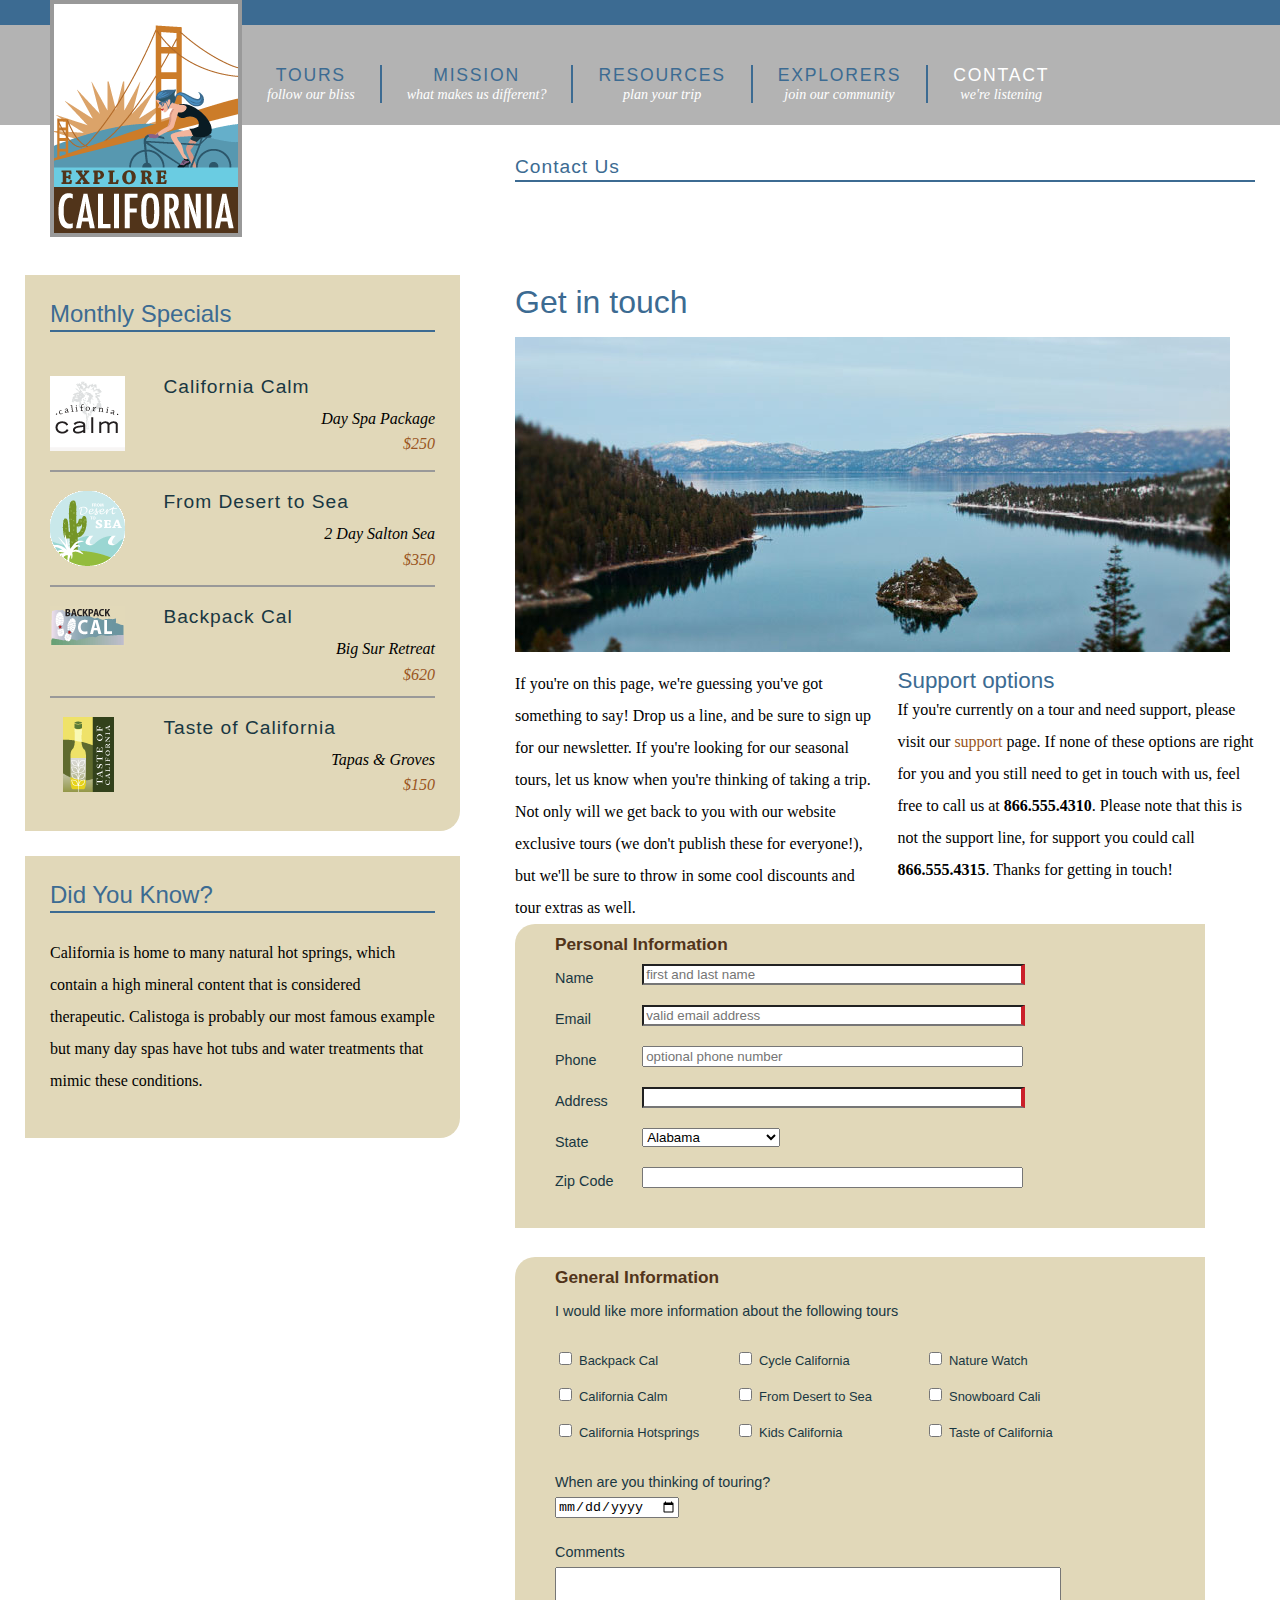
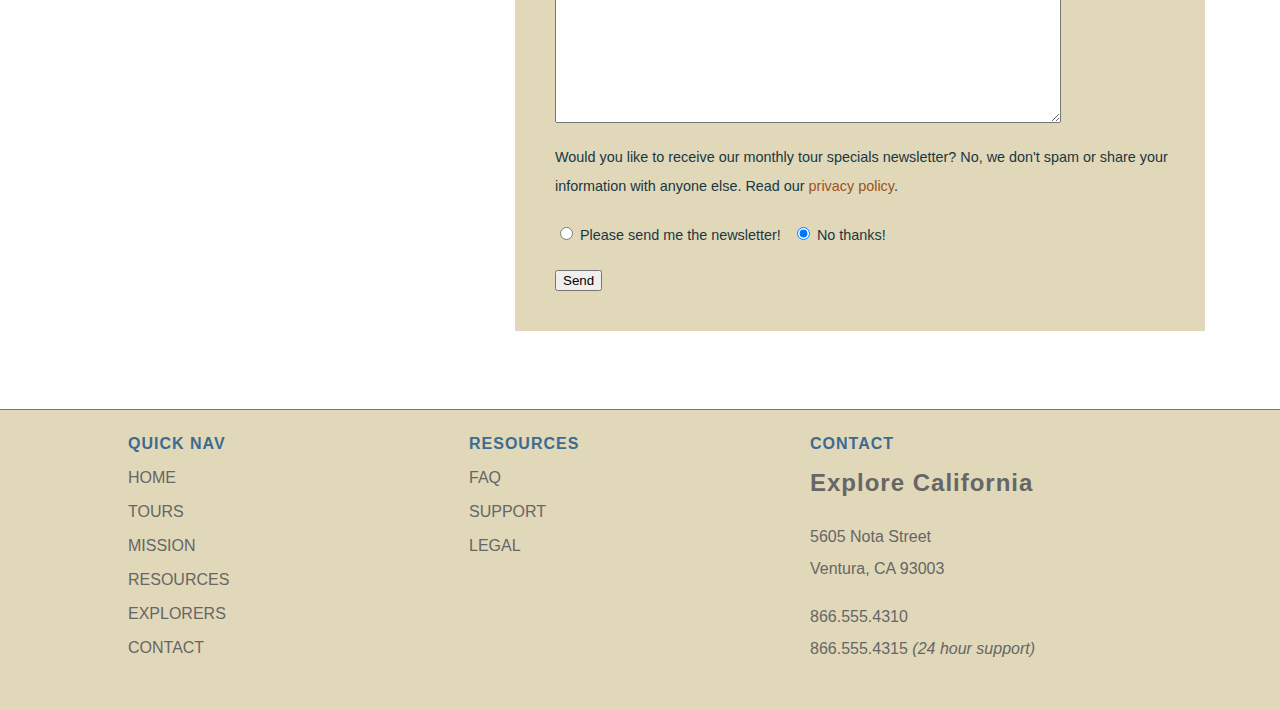
==== contact.html @ 71afa6bb "first commit" ====
<!DOCTYPE html PUBLIC "-//W3C//DTD HTML 4.01 Transitional//EN"
   "http://www.w3.org/TR/html4/loose.dtd">
<html lang="en">
  <head>
    <meta http-equiv="Content-Type" content="text/html; charset=utf-8">
    <title>Explore California: Contact Us</title>
    <link href="assets/stylesheets/main.css" rel="stylesheet" type="text/css" media="all">
    <script src="assets/javascripts/jquery-1.5.1.min.js"></script>
    <script src="assets/javascripts/jquery-ui-1.8.10.custom.min.js"></script>
    <script src="assets/javascripts/menus.js"></script>
  </head>
  <body>
    <div id="wrapper">

      <div id="mainHeader">
        <a href="index.html" title="home" class="logo">
          <div id="logo">
            <h1>Explore California</h1>
          </div>
        </a>
        <div id="siteNav">
          <h1>Where do you want to go?</h1>
          <ul>
            <li><a href="tours.html" title="Our tours">Tours <br /><span class="tagline">follow our bliss</span></a>
              <ul>
                <li><a href="tours.html" title="Our tours">All Tours</a></li>
                <li><a href="tours.html" title="find tours">Tours by Activity</a></li>
                <li><a href="tours.html" title="find tours">Tours by Region</a></li>
                <li><a href="tours.html" title="find tours">Tour Finder</a></li>
              </ul>
            </li>
            <li><a href="mission.html" title="What we believe">Mission <br /><span class="tagline">what makes us different?</span></a></li>
            <li><a href="resources.html" title="planning resources">Resources <br /><span class="tagline">plan your trip</span></a>
              <ul>
                <li><a href="resources/faq.html" title="Got questions?">Tour FAQs</a></li>
                <li><a href="resources/additional_resources.html" title="additional resources">Tour Information</a></li>
                <li><a href="resources/terms.html" title="terms and conditions">Site Terms</a></li>
              </ul>
            </li>
            <li><a href="explorers.html" title="Our community">Explorers <br /><span class="tagline">join our community</span></a>
              <ul>
                <li><a href="explorers/join.html" title="join our community">Join the Explorers</a></li>
                <li><a href="blog/index.html" title="read our blog!">Read our Blog</a></li>
                <li><a href="explorers/gallery.html" title="contributor photos">Tour Photos</a></li>
                <li><a href="explorers/video.html" title="check out our podcast">Video podcast</a></li>
              </ul>
            </li>
            <li><a href="contact.html" title="contact us" class="current">Contact <br /><span class="tagline">we're listening</span></a>
              <ul>
                <li><a href="support.html" title="need help?">Support</a></li>
              </ul>
            </li>
          </ul>
        </div>
      </div>
  
      <div id="mainContent">
        <div id="contentHeader" class="hasCrumbs">
          <h1>Contact Us</h1>
          <div id="subLinks">
            <ul>
              <li><a href="support.html" title="need help?">Support</a></li>
            </ul>
          </div>
        </div>
  
        <div id="mainArticle">
          <h1>Get in touch</h1>
          <img src="assets/images/emerald_bay.jpg" alt="Beautiful Lake Tahoe" class="articleImage" />
          <div class="multiCol">
            <p>If you're on this page, we're guessing you've got something to say! Drop us a line, and be sure to sign up for our newsletter. If you're looking for our seasonal tours,  let us know when you're thinking of taking a trip. Not only will we get back to you with our website exclusive tours (we don't publish these for everyone!), but we'll be sure to throw in some cool discounts and tour extras as well.</p>
   
            <h2>Support options</h2>
            <p>If you're currently on a tour and need support, please visit our <a href="support.html">support</a> page. If none of these options are right for you and you still need to get in touch with us, feel free to call us at<span class="phone"> <strong>866.555.4310</strong>. Please note that this is not the support line, for support you could call </span><strong>866.555.4315</strong>. Thanks for getting in touch!</p>
          </div>
   
          <form id="frmContact" name="frmContact" method="post" action="contact_process.html">
            <fieldset id="personalInfo">
              <legend><strong>Personal Information</strong></legend>
              <p>
                <label for="name">Name</label>
                <input name="name" type="text" class="text" id="name" tabindex="100" placeholder="first and last name" required>
              </p>
              <p>
                <label for="email">Email</label>
                <input name="email" type="email" class="text" id="email" tabindex="110" placeholder="valid email address"  required>
              </p>
              <p>
                <label for="phone">Phone</label>
                <input name="phone" type="tel" class="text" id="phone" tabindex="130" placeholder="optional phone number">
              </p>
              <p>
                <label for="address">Address</label>
                <input name="address" type="text" class="text" id="address" tabindex="140" required>
              </p>
              <p>
                <label for="state">State</label>
                <select name="state" id="state" tabindex="150">
                  <option value="AL">Alabama</option>
                  <option value="AK">Alaska</option>
                  <option value="AZ">Arizona</option>
                  <option value="AR">Arkansas</option>
                  <option value="CA">California</option>
                  <option value="CO">Colorado</option>
                  <option value="CT">Connecticut</option>
                  <option value="DE">Delaware</option>
                  <option value="DC">District of Columbia</option>
                  <option value="FL">Florida</option>
                  <option value="GA">Georgia</option>
                  <option value="HI">Hawaii</option>
                  <option value="ID">Idaho</option>
                  <option value="IL">Illinois</option>
                  <option value="IN">Indiana</option>
                  <option value="IA">Iowa</option>
                  <option value="KA">Kansas</option>
                  <option value="KY">Kentucky</option>
                  <option value="LA">Louisiana</option>
                  <option value="ME">Maine</option>
                  <option value="MD">Maryland</option>
                  <option value="MA">Massachusetts</option>
                  <option value="MI">Michigan</option>
                  <option value="MN">Minnesota</option>
                  <option value="MO">Missouri</option>
                  <option value="MT">Montana</option>
                  <option value="NE">Nebraska</option>
                  <option value="NV">Nevada</option>
                  <option value="NH">New Hampshire</option>
                  <option value="NJ">New Jersey</option>
                  <option value="NM">New Mexico</option>
                  <option value="NY">New York</option>
                  <option value="NC">North Carolina</option>
                  <option value="ND">North Dakota</option>
                  <option value="OH">Ohio</option>
                  <option value="OK">Oklahoma</option>
                  <option value="OR">Oregon</option>
                  <option value="PA">Pennsylvania</option>
                  <option value="RI">Rhode Island</option>
                  <option value="SC">South Carolina</option>
                  <option value="SD">South Dakota</option>
                  <option value="TN">Tennessee</option>
                  <option value="TX">Texas</option>
                  <option value="UT">Utah</option>
                  <option value="VT">Vermont</option>
                  <option value="VA">Virginia</option>
                  <option value="WA">Washington</option>
                  <option value="WV">West Virginia</option>
                  <option value="WI">Wisconsin</option>
                  <option value="WY">Wyoming</option>
                </select>
              </p>
              <p>
                <label for="zip">Zip Code</label>
                <input name="zip" type="text" class="text" id="zip" tabindex="160">
              </p>
            </fieldset>

            <fieldset id="generalInfo">
              <legend><strong>General Information</strong></legend>
              <p>I would like more information about the following tours</p>
              <div class="col1">
                <p>
                  <input type="checkbox" name="backpack" id="backpack" tabindex="170">
                  <label for="backpack">Backpack Cal</label>
                </p>
                <p>
                  <input type="checkbox" name="calm" id="calm" tabindex="180">
                  <label for="calm">California Calm</label>
                </p>
                <p>
                  <input type="checkbox" name="hotsprings" id="hotsprings" tabindex="190">
                  <label for="hotsprings">California Hotsprings</label>
                </p>
              </div>
              <div class="col2">
                <p>
                  <input type="checkbox" name="cycle" id="cycle" tabindex="210">
                  <label for="cycle">Cycle California</label>
                </p>
                <p>
                  <input type="checkbox" name="desert" id="desert" tabindex="220">
                  <label for="desert">From Desert to Sea</label>
                </p>
                <p>
                  <input type="checkbox" name="kids" id="kids" tabindex="230">
                  <label for="kids">Kids California</label>
                </p>
              </div>
              <div class="col3">
                <p>
                  <input type="checkbox" name="nature" id="nature" tabindex="240">
                  <label for="nature">Nature Watch</label>
                </p>
                <p>
                  <input type="checkbox" name="snowboard" id="snowboard" tabindex="250">
                  <label for="snowboard">Snowboard Cali</label>
                </p>
                <p>
                  <input type="checkbox" name="taste" id="taste" tabindex="260">
                  <label for="taste">Taste of California</label>
                </p>
              </div>
              <p class="clear">
                <label for="tripDate" class="inline">When are you thinking of touring?</label><br />
                <input type="date" name="tripDate" id="tripDate" tabindex="265">
              </p>
              <p class="clear">
                <label for="comments">Comments</label><br />
                <textarea name="comments2" id="comments" cols="45" rows="5" tabindex="270"></textarea>
              </p>
              <p>Would you like to receive our monthly tour specials newsletter? No, we don't spam or share your information with anyone else. Read our <a href="privacy.html">privacy policy</a>.</p>
              <p>
                <input type="radio" name="newsletter" id="newsletter_yes" value="yes" tabindex="280">
                <label for="newsletter_yes" class="inline break">Please send me the newsletter!</label>
                <input type="radio" name="newsletter" id="newsletter_no" value="no" tabindex="290" checked>
                <label for="newsletter_no" class="inline">No thanks!</label>
              </p>
              <p>
                <input type="submit" name="submit2" id="submit2" value="Send" tabindex="300">
              </p>
            </fieldset>
          </form>

        </div>
      </div>

      <div id="secondaryContent">
        <div id="specials" class="callOut">
          <h1>Monthly Specials</h1>
          <h2 class="top"><img src="assets/images/calm_bug.gif" alt="California Calm" width="75" height="75" />California Calm</h2>
          <p>Day Spa Package <br />
            <a href="tours/tour_detail_cycle.html">$250</a></p>
          <h2><img src="assets/images/desert_bug.gif" alt="From desert to sea" width="75" height="75" />From Desert to Sea</h2>
          <p>2 Day Salton Sea <br />
            <a href="tours/tour_detail_cycle.html">$350</a></p>
          <h2><img src="assets/images/backpack_bug.gif" alt="Backpack Cal" width="75" height="41" />Backpack Cal</h2>
          <p>Big Sur Retreat <br />
            <a href="tours/tour_detail_cycle.html">$620</a></p>
          <h2><img src="assets/images/taste_bug.gif" alt="Taste of California" width="75" height="75" />Taste of California</h2>
          <p>Tapas &amp; Groves <br />
            <a href="tours/tour_detail_taste.html">$150</a></p>
        </div>
        <div id="trivia" class="callOut">
          <h1>Did You Know?</h1>
          <p>California is home to many natural hot springs, which contain a high mineral content that is considered therapeutic. Calistoga is probably our most famous example but many day spas have hot tubs and water treatments that mimic these conditions.</p>
        </div>
      </div>
  
      <div id="pageFooter">
        <div id="quickLinks">
          <h1>Quick Nav</h1>
          <ul id="quickNav">
            <li><a href="index.html" title="Our home page">Home</a></li>
            <li><a href="tours.html" title="Explore our tours">Tours</a></li>
            <li><a href="mission.html" title="What we think">Mission</a></li>
            <li><a href="resources.html" title="Guidance and planning">Resources</a></li>
            <li><a href="explorers.html" title="Join our community">Explorers</a></li>
            <li><a href="contact.html" title="Contact and support">Contact</a></li>
          </ul>
        </div>
        <div id="footerResources">
          <h1>Resources</h1>
          <ul id="quickNav">
            <li><a href="resources/faq.html" title="Our home page">FAQ</a></li>
            <li><a href="support.html" title="Need help?">Support</a></li>
            <li><a href="resources/legal.html" title="The fine print">Legal</a></li>
          </ul>
        </div>
        <div id="companyInfo">
          <h1>Contact</h1>
          <h2>Explore California</h2>
          <p>5605 Nota Street<br />
            Ventura, CA 93003</p>
          <p>866.555.4310<br />866.555.4315 <em>(24 hour support)</em></p>
        </div>
      </div>
    </div>
  </body>
</html>
---- assets/stylesheets/main.css ----
@charset "UTF-8";

/*style sheet for Explore California

©2012 lynda.com
This style sheet may be reused for personal education only
any reuse, educational or otherwise, without the expressed 
consent of lynda.com is prohibited.*/

/* -------- color guide ----------
#3c6b92 : main blue
#6acce2 : light blue
#2c566a : teal accent
#193742 : dark blue
#e1d8b9 : sand accent
#cb7d20 : orange accent
#51341a : brown
#995522 : dark orange (used for links or high contrast accents)
#cb202a : red accent (this color does not encode well, use only for small accents)
#896287 : purple
*/

/* to jump to a specific section search for the unique character pair at the front of each TOC section 
  <<<tip, highlight the special character and use the shortcut for Find Selection Cntr/Cmd + Shift + G >> */
  
  /* ----- Style sheet TOC ----------------
      ^1 Global constants
    ^2 Global classes
    ^3 Home page layout
    ^4 Base Layout styles
    ^5 Region detail styles
      ^5a Header
      ^5b Navigation
      ^5c Main Content
        ^5d data tables
        ^5e spotlight region
        ^5f forms
      ^5g Secondary Content
      ^5h Footer
*/


/* ^1 --------------------------- global constants -------------------------*/
/*limited reset*/
html, body, div, h1, h2, h3, h4, h5, h6, p, blockquote, address, span, em, strong, img, ol, ul, li {
  margin: 0;
  padding: 0;
  border: 0;
}

a:link, a:visited {
  color: #952;
  text-decoration: none;
}
a:hover, a:active {
  color: #cb7d20;
  border-bottom: 1px dashed #cb7d20;
}
p + h1 {
  margin-top: 1em;
  padding-top: 1em;
  border-top: 2px solid #999;
}
p {
  font-size: 1em;
  line-height: 2;
  margin: 0 0 1em;
}

body {
  font: 100% Georgia, "Times New Roman", Times, serif;
  background: #3C6B92;
}

/* ^2 ------ global classes -------- */
.clear {
  clear: both;
}
span.accent {
  display: block;
  text-align: right;
}
#mainContent img.articleImage {
  display: block;
  margin: 1em 0;
}
.callOut {
  background: #e1d8b9;
  padding: 25px;
  margin-bottom: 25px;
  -webkit-border-top-left-radius: 0px;
  -webkit-border-top-right-radius: 0px;
  -webkit-border-bottom-right-radius: 20px;
  -webkit-border-bottom-left-radius: 0px;
  -moz-border-radius-topleft: 0px;
  -moz-border-radius-topright: 0px;
  -moz-border-radius-bottomright: 20px;
  -moz-border-radius-bottomleft: 0px;
  border-top-left-radius: 0px;
  border-top-right-radius: 0px;
  border-bottom-right-radius: 20px;
  border-bottom-left-radius: 0px;
  width: 385px;
}
/* ^3 ------------- home page specfic layout styles ----------- */
#home #wrapper {
  background: #000 url(../images/home_page_back.jpg) no-repeat 0 100px;
}
#actionCall {
  height: 328px;
  clear: both;
  border-top: 1px solid #757575;
}
#actionCall h1{
  font: normal 2.8em Helvetica, Arial, sans-serif;
  color: #fff;
  text-shadow: 1px 0px 0px #000;
  filter: dropshadow(color=#000000, offx=1, offy=0); 
  margin: 70px 0 0 607px;
  letter-spacing:1px;
}
#actionCall a:link, #actionCall a:visited{
  border: none;
  width: 285px;
  height: 55px;
  background: url(../images/tour_badge.png) no-repeat;
  display:block;
  margin: 70px 0 0 783px;
}
#actionCall a:hover, #actionCall a:active{
  background-position: left bottom;
}
#actionCall h2{
  text-indent:-1000em;
}
#home #contentWrapper{
  margin: 0 25px;
  padding: 25px;
  background: #fff;
  background: rgba(255,255,255, 0.9);
  float: left;
  width: 1180px;
}
#home #mainContent {
  float: right;
  width: 700px;
  padding-right: 0;
  margin-right: 0;
}
#home #secondaryContent {
  float: left;
  width: 400px;
  margin-top: 0;
}
#home #mainContent h1, #home #secondaryContent h1 {
  margin: 1em 0 .5em;
  padding-top: 2em;
  border-top: 2px solid #999;
}
#home #mainContent h1:first-child, #home #secondaryContent h1:first-child {
  border: none;
  padding-top: 0;
  margin: 0 0 .25em;
}
#home #mainContent p + h1 {
  margin-top: 1em;
  padding-top: 1em;
  border-top: 2px solid #999;
}
#home #mainContent p {
  font-size: 1em;
  line-height: 2;
  margin: 1em 0;
}
#home #mainContent p.spotlight{
  padding-right: 200px;
  background: url(../images/cycle_logo.png) no-repeat top right;
}
#home video {
  margin: 1em 0;
}
#home p.videoText {
  width: 525px;
}
/* ^4 --------------------- base layout styles ------------------- */
#wrapper {
   position: relative;
  padding: 0;
  width: 1280px;
  margin: 25px auto 0;
  background: #fff;
  text-align: left;
  z-index: 1; /*fix for IE menu issues*/
}
#mainHeader {
  position: relative;
  float: left;
  z-index: 2; /*fix for IE menu issues*/
}
#mainContent {
  float: right;
  width: 740px;
  margin-right: 25px;
  overflow: hidden;
}
#secondaryContent {
  float: left;
  margin-top: 150px;
  width: 440px;
  padding-left: 25px;
}
#pageFooter {
  background: #e1d8b9;
  clear:both;
  overflow: auto;
  border-top: 1px solid #757575;
  height: 300px;
  width: 100%;
}
/* ^5----------------------- region-detail styles ------------------------ */
/*  header  ^5a*/

#mainHeader a.logo:hover {
  border: none;
}
#mainHeader a.logo{
  width: 192px;
  height: 237px;
  display: block;
  background: url(../images/logo.gif) no-repeat;
  position: absolute;
  top: -25px;
  left: 50px;
  text-indent: -1000em;
  z-index: 2000;
}

/* navigation ^5b*/
#siteNav h1 {
  display: none;
}
#siteNav ul {
  list-style: none;
  padding:0;
  margin:0;
  float: left;
}
#siteNav > ul {
  height: 100px;
  background-color: #b3b3b3;
  width: 1038px; /*add padding-left for total width*/
  padding-left: 242px; /*allow logo to clear*/
}
#siteNav ul > li {
  float: left;
  margin:2.5em 0 0;
  padding: 0;
  position: relative;
}
#siteNav li a:link, #siteNav li a:visited{
  display: block;
  padding: 0 25px;
  border-right: 2px solid #3c6b92;
  font: 1.1em Helvetica, Arial, sans-serif;
  text-transform: uppercase;
  color: #3c6b92;
  text-align: center;
  letter-spacing: .1em;
}
#siteNav li a.current, #siteNav li a.current:hover {
  color: #fff;
  cursor: default;
}
#siteNav li a:hover, #siteNav li a:active{
  color: #fff;
  border-bottom: none;
}
#siteNav li a:link span.tagline, #siteNav li a:visited span.tagline{
  font: italic .8em Georgia, "Times New Roman", Times, serif;
  color: #fff;
  text-transform: none;
  padding-top: .5em;
  letter-spacing: 0;
}
#siteNav li:last-child a{
  border-right: none;
}
#siteNav li ul {
  position: absolute;
  top: 30px;
  left: auto;
  display: none;
  -webkit-box-shadow: 2px 2px 5px #333;
  -moz-box-shadow: 2px 2px 5px #333;
  box-shadow: 2px 2px 5px #333;
  -moz-border-radius-topleft: 0px;
  -moz-border-radius-topright: 0px;
  -moz-border-radius-bottomright: 10px;
  -moz-border-radius-bottomleft: 10px;
  border-top-left-radius: 0px;
  border-top-right-radius: 0px;
  border-bottom-right-radius: 10px;
  border-bottom-left-radius: 10px; 
  width: 100%;
  background: #fff;
}
.no-js #siteNav li:hover ul, .no-js #siteNav li ul:hover{
  display: block;
}
#siteNav li ul li {
  float:none;
  padding: 0;
  margin:0;
}
#siteNav li ul a:link, #siteNav li ul a:visited {
  font:normal .7em Helvetica, Arial, sans-serif;
  line-height: 2.5em;
  text-align: center;
  color: #3c6b92;
  padding: 0 1em;
  display:block;
  border-right: none;
  letter-spacing: 0;
  border-bottom: 1px solid #3c6b92;
}
#siteNav li ul a:hover, #siteNav li ul a:active {
  color: #fff;
  background: #3c6b92;
}
/* mainContent ^5c */
#mainContent #contentHeader {
  margin-bottom: 6em;
}
/* keep headlines the same when crumbs are present */
#wrapper #mainContent div.hasCrumbs {
  margin-bottom: 4em;
}
#mainContent #contentHeader h1 {
  font: normal 1.2em Helvetica, Helvetica, Arial, sans-serif;
  padding-bottom: .1em;
  letter-spacing: 1px;
  border-bottom: 2px solid #3c6b92;
  color: #3c6b92;
  margin-top: 1.6em;
}
#mainContent #contentHeader #subLinks {
  display: none;
}
#mainContent h2{
  font: normal 1.4em Helvetica, Helvetica, Arial, sans-serif;
  color: #3c6b92;
  margin: 1em 0 0;
}
#mainContent h3{
  font: bold 1.2em Helvetica, Helvetica, Arial, sans-serif;
  color: #3c6b92;
  margin: 1em 0 0;
}
#mainContent #mainArticle {
  margin-bottom: 50px;
  float: left;
}
#mainContent #mainArticle pre {
  font-family: "Lucida Sans Unicode", "Lucida Grande", sans-serif;
  font-size: .9em;
  padding: 25px;
  background: #eee;
  border: 1px solid #ccc;
  margin-left: 25px;
  -webkit-border-top-left-radius: 0px;
  -webkit-border-top-right-radius: 0px;
  -webkit-border-bottom-right-radius: 20px;
  -webkit-border-bottom-left-radius: 0px;
  -moz-border-radius-topleft: 0px;
  -moz-border-radius-topright: 0px;
  -moz-border-radius-bottomright: 20px;
  -moz-border-radius-bottomleft: 0px;
  border-top-left-radius: 0px;
  border-top-right-radius: 0px;
  border-bottom-right-radius: 20px;
  border-bottom-left-radius: 0px;
  display: block;
}
#mainContent #mainArticle .multiCol {
  -moz-column-count: 2;
  -moz-column-gap: 25px;
  -webkit-column-count: 2;
  -webkit-column-gap: 25px;
  column-count: 2;
  column-gap: 25px;
}
#mainContent #mainArticle h1{
  font: normal 2em Helvetica, Arial, sans-serif;
  color: #3c6b92;
  margin: 1.2em 0 .2em;
}
#mainContent #mainArticle #supportOptions h2{
  font: normal 1.4em Helvetica, Arial, sans-serif;
  color: #2c566a;
}
#mainContent #mainArticle h2 span.tourCost {
  font-size: .8em;
  color: #666;
  font-style: italic;
  margin-top: .5em;
  display: block;
  border-bottom: 1px solid #666;
  padding-bottom: .25em;
  margin-bottom: 1em;
}
#mainContent #mainArticle ul {
  list-style: none;
  margin: 1em 0;
  padding: 0;
}
#mainContent #mainArticle ul ul{
  margin: 1.4em 0 1em 0;
}
#mainContent #mainArticle li {
  margin: 0 0 1.2em 2.4em;
  padding: 0 0 0 24px;
  background: url(../images/star_bullet.gif) no-repeat 0 2px;
  font-size: 1em;
  color: #51341a;
}
#mainContent #mainArticle li li{
  font-size: 100%;
  margin-bottom: .7em;
}
#mainContent #mainArticle ul.faqNav{
  -moz-column-count: 3;
    -moz-column-gap: 16px;
    -webkit-column-count: 3;
    -webkit-column-gap: 16px;
    column-count: 3;
    column-gap: 16px;
   padding: 0;
   width: 650px;
}
#mainContent #mainArticle ul.faqNav li{
  background: none;
  padding: 0;
  font-size: .8em;
}
#mainContent #mainArticle ul.faqNav a{
  background: #cb7d20;
  padding: 5px;
  font-family: Helvetica, Arial, sans-serif;
  color: #fff;
  width: 100%;
  display: block;
  text-align: center;
}
#mainContent #mainArticle ul.faqNav a:hover{
  background: #952;
  border: none;
}
#mainContent div.tourDescription {
  border-top: 2px solid #2c566a;
  float: left;
  clear: left;
  padding: 10px 0;
  margin-bottom: 15px;
}
#mainContent .tourDescription h2 {
  font-size: 1.6em;
  color: #193742;
  font-weight: bold;
  margin-bottom: .5em;
  clear: right;
}
#mainContent .tourDescription h3.price {
  font-size: 1.2em;
  font-family: Georgia, "Times New Roman", Times, serif;
  color: #666;
  font-weight: normal;
  font-style: italic;
  text-align: right;
  clear: right;
  margin: -1.6em 0 1em;
}
#mainContent .tourDescription p {
  font-size: .9em;
  line-height: 2;
}
#mainContent .tourDescription span.option {
  font-weight: bold;
  text-align: right;
  display:block;
}
#mainContent .tourDescription img {
  float: left;
  padding: 10px 10px 10px 0;
}
#mainContent .tourDescription a.more {
  display:block;
  float: right;
  width: 95px;
  height: 30px;
  background: url(../images/more_bug.gif) no-repeat left top;
  text-indent: -1000em;
  margin: 15px 0 0 15px;
}
#mainContent a.book {
  display:block;
  float: right;
  width: 95px;
  height: 30px;
  background: url(../images/book_bug.gif) no-repeat left top;
  text-indent: -1000em;
  margin: 15px 0 0 15px;
}
#mainContent a.detail {
  float: left;
}
#mainContent .tourDescription a.more:hover,#mainContent a.book:hover{
  background-position: right top;
  border: none;
}
#mainContent #mainArticle dl.faq {
  margin-bottom: 1em;
  padding-bottom: 1em;
  border-bottom: 1px solid #999;
}
#mainContent #mainArticle dl.faq dt {
  font: normal bold .9em Helvetica, Arial, sans-serif;
  padding: 0;
  margin: 1em 0 .5em;
  color: #333;
  letter-spacing: 1px;
}
#mainContent #mainArticle dl.faq dd {
  font-size: .9em;
  line-height: 1.4;
  color: #333;
  text-align: justify;
  margin: 0;
  padding: 0 0 0 2em;
}
#mainContent #mainArticle p a.top {
  text-align: right;
  padding-left: 30px;
  background: url(../images/return_top.gif) no-repeat;
  line-height: 20px;
  float: right;
}
#mainContent #mainArticle p a.top:hover {
  border: none;
  color: #333;
}
/* data tables ^5d */
/*simple tables*/
#mainContent table.simple {
  width: 90%;
  background: #c3cebc;
  border: none;
  margin: 1em 0 1em;
  border: 1px solid #666;
  border-collapse: collapse;
}
#mainContent table.small {
  width: 60%;
  border: none;
  margin: 1em 0 1em;
}
#mainContent table.simple thead{
  background: #555;
  border-bottom: 1px solid #000;
}
#mainContent table.simple thead th{
  font-size: .8em;
  font-weight: normal;
  text-align: left;
  padding: 0 10px;
  line-height: 2.6em;
  color: #fff;
}
#mainContent table.simple caption {
  text-transform: uppercase;
  font-weight: bold;
  font-size: 1.2em;
  text-align: left;
  font-family: Helvetica, Arial, sans-serif;
}
#mainContent table.simple caption time {
  font-size: .6em;
  font-style: italic;
  text-align: right;
  text-transform: lowercase;
  position: relative;
  right: 0;
  top: -1.4em;
  display: block;
}

#mainContent table.simple th, #mainContent table.simple td {
  font-family: Helvetica, Helvetica, Arial, sans-serif;
  font-size: .8em;
  padding-left: 1em;
  text-align: left;
  line-height: 3;
}
#mainContent table.simple td {
  border: 1px solid #666;
}
#mainContent table.small td {
  border: none;
}
#mainContent table.simple tr:nth-child(odd) {
  background: #e1d8b9;
}
/*complex tables*/
#mainContent table.complex {
  width: 95%;
  margin: 1em auto 1em;
  font-family: Helvetica, Helvetica, Arial, sans-serif;
  font-size: 0.9em;
  border-collapse: collapse;
  border: 1px solid #333;
  background: #e1d8b9;
}
#mainContent table.complex caption {
  text-transform: uppercase;
  font-weight: bold;
  font-size: 1.2em;
  text-align: left;
  font-family: Helvetica, Arial, sans-serif;
}
#mainContent table.complex th{
  font-size: 1em;
  font-weight: normal;
  text-align: left;
  padding: 0 10px;
  line-height: 2.6em;
  color: #FFF;
  background: #555;
  border-bottom: 1px solid #000;
}
#mainContent table.complex thead {
  background: url(../images/thead_back.gif) repeat-x left top;
  height: 40px;
}
#mainContent table.complex thead th {
  background: none;
  color: #000;
  text-align:left;
  border: 1px solid #333;
}
#mainContent table.complex td {
  padding: 0 10px;
  border: 1px solid #333;
  font-size: .8em;
}

#mainContent #trailType, #mainContent #trailPath, #mainContent #trailRating {
  background: #fff;
}
/* form styling ^5f */
#mainContent #mainArticle form p {
  color: #193742;
  margin: 0 0 20px 20px;
}
#mainContent #mainArticle form p.subHead {
  margin: 0 0 0 20px;
  clear: both;
}
#mainContent #mainArticle form label.subHead {
  display: block;
  float: none;
  margin: 0;
  width: auto;
}
#mainContent form {
  font: normal .9em Arial, Helvetica, sans-serif;
  color: #193742;
}
#mainContent fieldset {
  padding: 40px 20px 20px 20px;
  margin: 0 0 2em;
  background-color: #e1d8b9;
  width: 650px;
  border: none;
  position: relative;
  -webkit-border-top-left-radius: 20px;
  -webkit-border-top-right-radius: 0px;
  -webkit-border-bottom-right-radius: 0px;
  -webkit-border-bottom-left-radius: 0px;
  -moz-border-radius-topleft: 20px;
  -moz-border-radius-topright: 0px;
  -moz-border-radius-bottomright: 0px;
  -moz-border-radius-bottomleft: 0px;
  border-top-left-radius: 20px;
  border-top-right-radius: 0px;
  border-bottom-right-radius: 0px;
  border-bottom-left-radius: 0px;
}
#mainContent fieldset legend {
  padding: 0;
  margin: 0;
  color: #51341a;
}
#mainContent legend strong {
  position: absolute;
  margin-left: 20px;
  margin-top: 10px;
  font-size: 1.2em;
}
#mainContent input[type="text"], #mainContent input[type="email"],#mainContent input[type="password"],#mainContent input[type="tel"],#mainContent input[type="url"]{
  width: 350px;
  padding-right: 25px;
}
#mainContent textarea {
  width: 500px;
  height: 150px;
}
#mainContent form label{
  width: 80px;
  float: left;
  clear: left;
  margin-right: .50em;
}
#mainContent form label.inline {
  width: auto;
  float: none;
}

#mainContent #mainArticle form ol{
  list-style:none;
  margin: 0;
  padding: 0;
}
#mainContent #mainArticle form li {
  background: none;
  margin: 0;
  padding: 0;
}
#mainContent form input[required]{
  border-right: 4px solid #cb202a;
}
/*contact form*/
#mainContent form#frmContact .col1 {
  float: left;
  padding-left: 20px;
  margin-right: 20px;
  width: 160px;
  margin-bottom: 1em;
}
#mainContent form#frmContact .col2, #mainContent form#frmContact .col3 {
  float: left;
  margin-right: 20px;
  width: 170px;
}
#mainContent form#frmContact div p {
  margin: 0 0 .5em 0;
}
#mainContent form#frmContact div label {
  font-size: .9em;
  display: inline;
  float: none;
}
/* secondaryContent ^5g */
#secondaryContent h1 {
  font: normal 1.5em Helvetica, Arial, sans-serif;
  font-weight: normal;
  color: #3c6b92;
  padding-bottom: .1em;
  margin-bottom: 1em;
  border-bottom: 2px solid #3c6b92;
}
#secondaryContent #specials h2 {
  font-size: 1.2em;
  font-family: Helvetica, Arial, sans-serif;
  color: #193742;
  margin-bottom: 0;
  border-top: 2px solid #999;
  padding-top: 1em;
  font-weight: normal;
  clear: both;
  letter-spacing:1px;
}
#secondaryContent #specials h2.top {
  border:none;
  margin-top: 1em;
}
#secondaryContent #specials p {
  font-style: italic;
  text-align: right;
  margin: .5em 0;
  line-height: 1.6;
}
#secondaryContent #specials img {
  float: left;
  padding-bottom: 1em;
  padding-right: 2em;
}
/* footer region ^5h */  
#pageFooter div {
  float: left;
  width: 341px;
  padding-top: 25px;
}
#pageFooter div:first-child {
  margin-left: 128px;
}
#pageFooter div h1{
  font-family: Helvetica, Arial, sans-serif;
  font-size: 1em;
  letter-spacing:1px;
  color: #3c6b92;
  text-transform: uppercase;
  margin-bottom: 1em;
}
#pageFooter div h2{
  font-family: Helvetica, Arial, sans-serif;
  font-size: 1.5em;
  letter-spacing:1px;
  color: #666;
  margin-bottom: 1em;
}
#pageFooter div p{
  font-family: Helvetica, Arial, sans-serif;
  font-size: 1em;
  margin-bottom: 1em;
  color: #666;
}
#pageFooter div ul{
  list-style: none;
  margin: 0;
  padding:0;
}
#pageFooter div li {
  margin-bottom: 1em;
}
#pageFooter div li a:link, #pageFooter div li a:visited {
  font-family: Helvetica, Arial, sans-serif;
  text-transform: uppercase;
  color: #666;
}
#pageFooter div li a:hover, #pageFooter div li a:active {
  color: #fff;
  border: none;
}
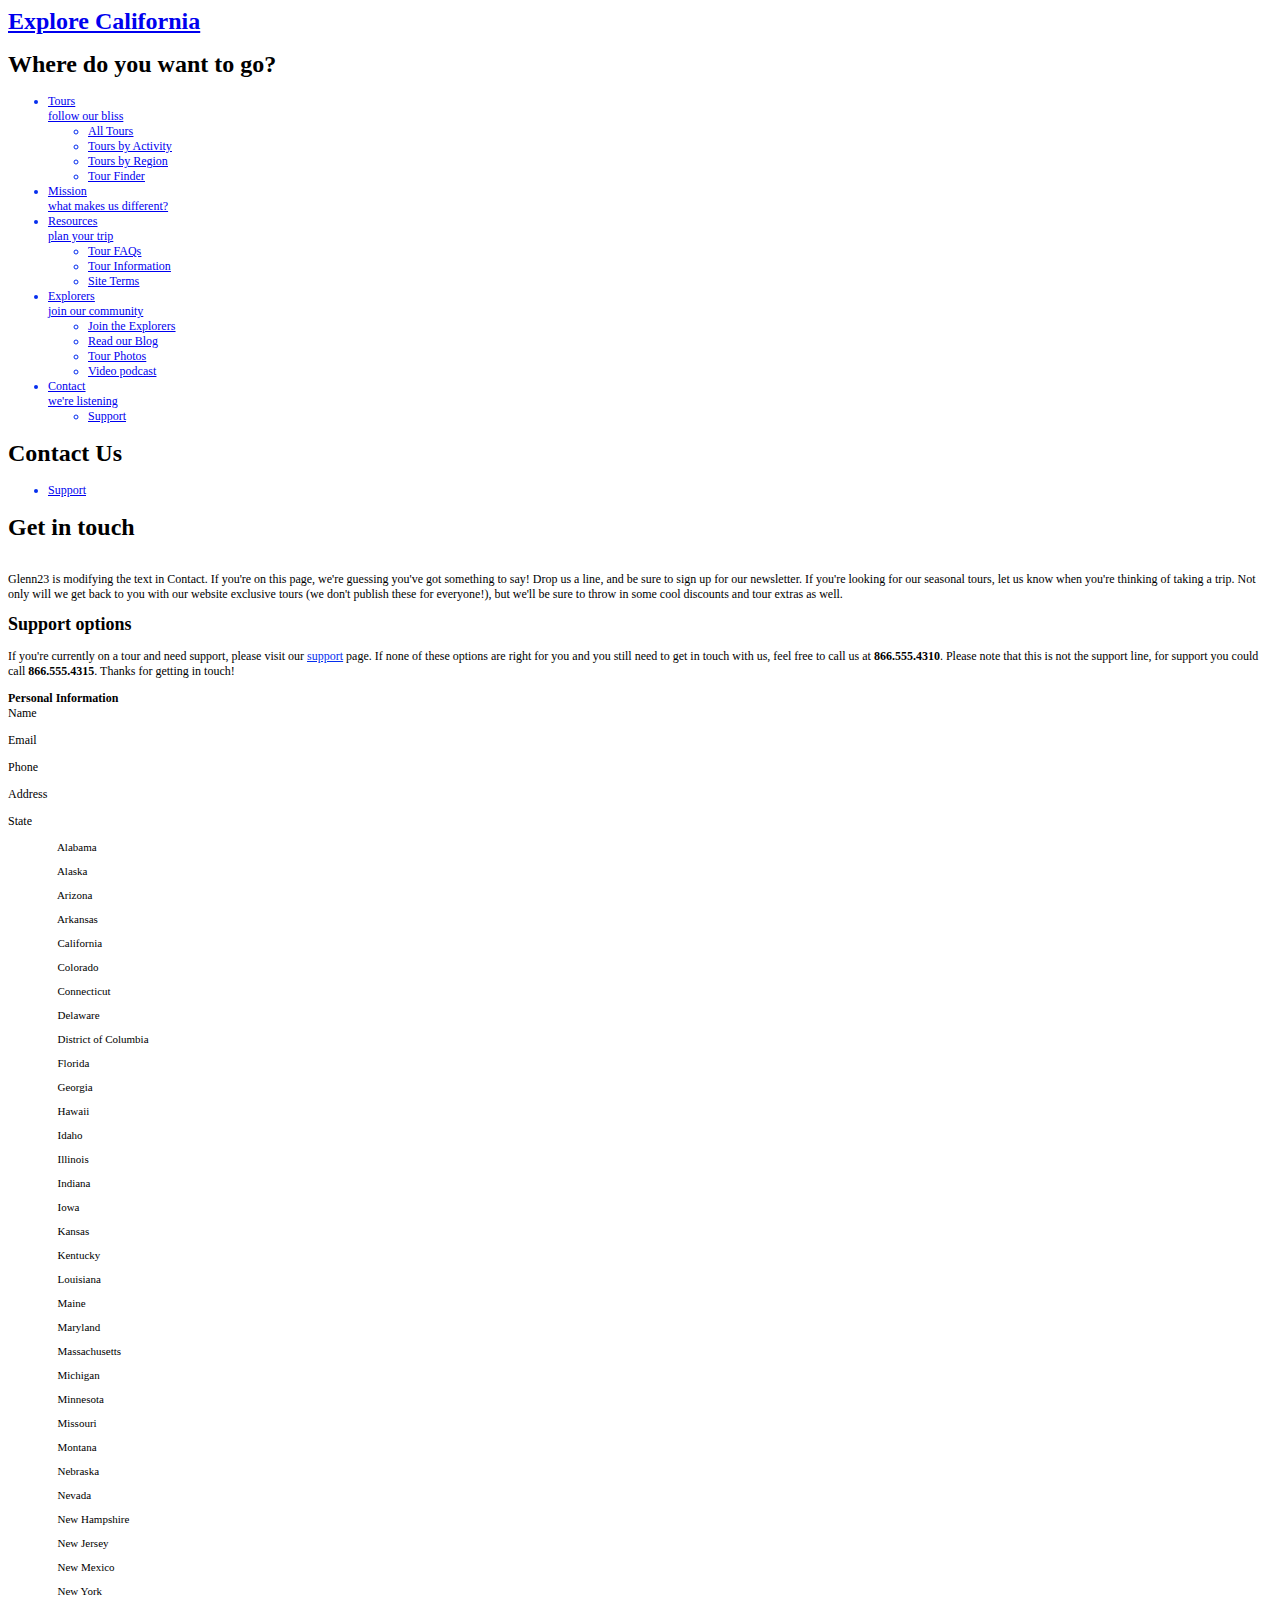
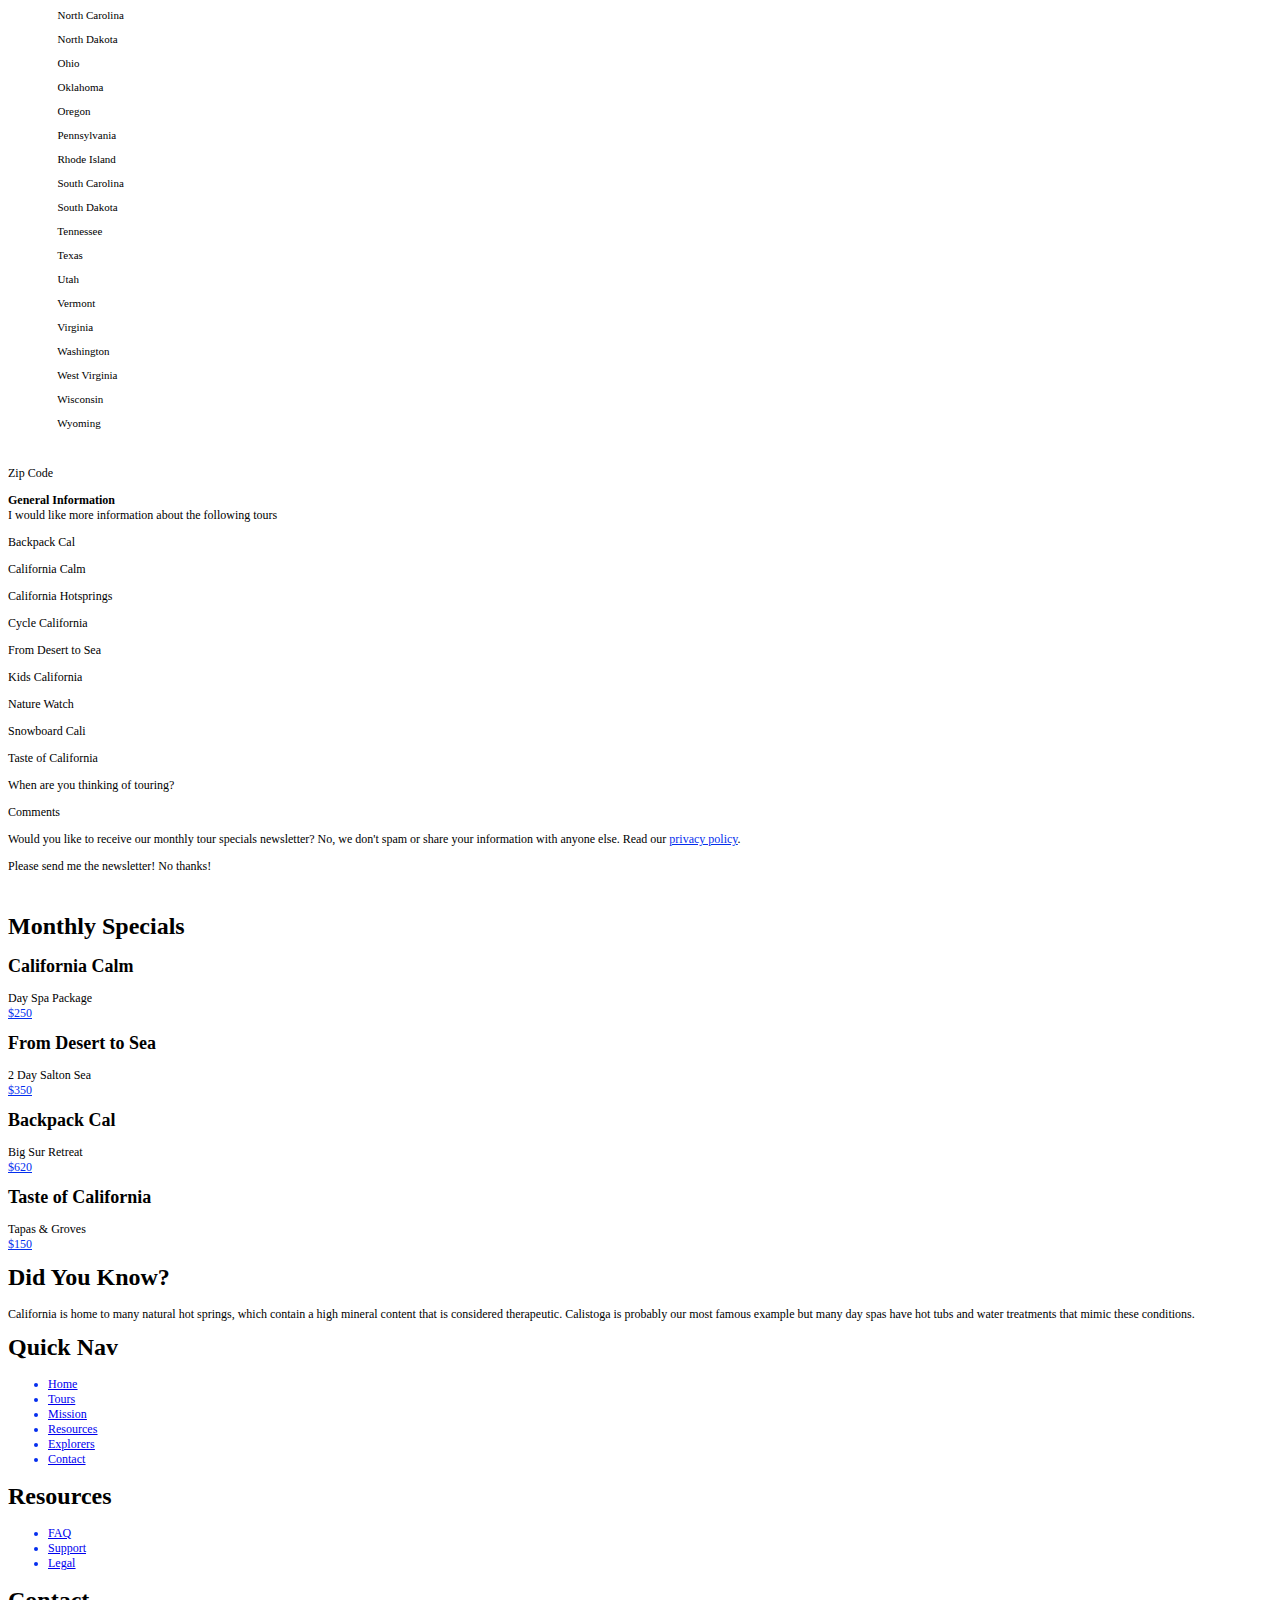
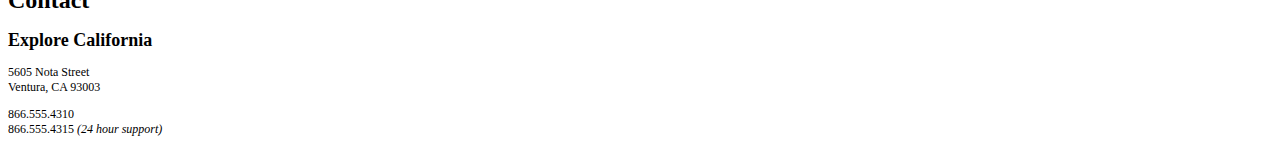
==== commit 25a6e5ae: "changed copy" ====
--- a/contact.html
+++ b/contact.html
@@ -1,278 +1,181 @@
-<!DOCTYPE html PUBLIC "-//W3C//DTD HTML 4.01 Transitional//EN"
-   "http://www.w3.org/TR/html4/loose.dtd">
-<html lang="en">
-  <head>
-    <meta http-equiv="Content-Type" content="text/html; charset=utf-8">
-    <title>Explore California: Contact Us</title>
-    <link href="assets/stylesheets/main.css" rel="stylesheet" type="text/css" media="all">
-    <script src="assets/javascripts/jquery-1.5.1.min.js"></script>
-    <script src="assets/javascripts/jquery-ui-1.8.10.custom.min.js"></script>
-    <script src="assets/javascripts/menus.js"></script>
-  </head>
-  <body>
-    <div id="wrapper">
-
-      <div id="mainHeader">
-        <a href="index.html" title="home" class="logo">
-          <div id="logo">
-            <h1>Explore California</h1>
-          </div>
-        </a>
-        <div id="siteNav">
-          <h1>Where do you want to go?</h1>
-          <ul>
-            <li><a href="tours.html" title="Our tours">Tours <br /><span class="tagline">follow our bliss</span></a>
-              <ul>
-                <li><a href="tours.html" title="Our tours">All Tours</a></li>
-                <li><a href="tours.html" title="find tours">Tours by Activity</a></li>
-                <li><a href="tours.html" title="find tours">Tours by Region</a></li>
-                <li><a href="tours.html" title="find tours">Tour Finder</a></li>
-              </ul>
-            </li>
-            <li><a href="mission.html" title="What we believe">Mission <br /><span class="tagline">what makes us different?</span></a></li>
-            <li><a href="resources.html" title="planning resources">Resources <br /><span class="tagline">plan your trip</span></a>
-              <ul>
-                <li><a href="resources/faq.html" title="Got questions?">Tour FAQs</a></li>
-                <li><a href="resources/additional_resources.html" title="additional resources">Tour Information</a></li>
-                <li><a href="resources/terms.html" title="terms and conditions">Site Terms</a></li>
-              </ul>
-            </li>
-            <li><a href="explorers.html" title="Our community">Explorers <br /><span class="tagline">join our community</span></a>
-              <ul>
-                <li><a href="explorers/join.html" title="join our community">Join the Explorers</a></li>
-                <li><a href="blog/index.html" title="read our blog!">Read our Blog</a></li>
-                <li><a href="explorers/gallery.html" title="contributor photos">Tour Photos</a></li>
-                <li><a href="explorers/video.html" title="check out our podcast">Video podcast</a></li>
-              </ul>
-            </li>
-            <li><a href="contact.html" title="contact us" class="current">Contact <br /><span class="tagline">we're listening</span></a>
-              <ul>
-                <li><a href="support.html" title="need help?">Support</a></li>
-              </ul>
-            </li>
-          </ul>
-        </div>
-      </div>
-  
-      <div id="mainContent">
-        <div id="contentHeader" class="hasCrumbs">
-          <h1>Contact Us</h1>
-          <div id="subLinks">
-            <ul>
-              <li><a href="support.html" title="need help?">Support</a></li>
-            </ul>
-          </div>
-        </div>
-  
-        <div id="mainArticle">
-          <h1>Get in touch</h1>
-          <img src="assets/images/emerald_bay.jpg" alt="Beautiful Lake Tahoe" class="articleImage" />
-          <div class="multiCol">
-            <p>If you're on this page, we're guessing you've got something to say! Drop us a line, and be sure to sign up for our newsletter. If you're looking for our seasonal tours,  let us know when you're thinking of taking a trip. Not only will we get back to you with our website exclusive tours (we don't publish these for everyone!), but we'll be sure to throw in some cool discounts and tour extras as well.</p>
-   
-            <h2>Support options</h2>
-            <p>If you're currently on a tour and need support, please visit our <a href="support.html">support</a> page. If none of these options are right for you and you still need to get in touch with us, feel free to call us at<span class="phone"> <strong>866.555.4310</strong>. Please note that this is not the support line, for support you could call </span><strong>866.555.4315</strong>. Thanks for getting in touch!</p>
-          </div>
-   
-          <form id="frmContact" name="frmContact" method="post" action="contact_process.html">
-            <fieldset id="personalInfo">
-              <legend><strong>Personal Information</strong></legend>
-              <p>
-                <label for="name">Name</label>
-                <input name="name" type="text" class="text" id="name" tabindex="100" placeholder="first and last name" required>
-              </p>
-              <p>
-                <label for="email">Email</label>
-                <input name="email" type="email" class="text" id="email" tabindex="110" placeholder="valid email address"  required>
-              </p>
-              <p>
-                <label for="phone">Phone</label>
-                <input name="phone" type="tel" class="text" id="phone" tabindex="130" placeholder="optional phone number">
-              </p>
-              <p>
-                <label for="address">Address</label>
-                <input name="address" type="text" class="text" id="address" tabindex="140" required>
-              </p>
-              <p>
-                <label for="state">State</label>
-                <select name="state" id="state" tabindex="150">
-                  <option value="AL">Alabama</option>
-                  <option value="AK">Alaska</option>
-                  <option value="AZ">Arizona</option>
-                  <option value="AR">Arkansas</option>
-                  <option value="CA">California</option>
-                  <option value="CO">Colorado</option>
-                  <option value="CT">Connecticut</option>
-                  <option value="DE">Delaware</option>
-                  <option value="DC">District of Columbia</option>
-                  <option value="FL">Florida</option>
-                  <option value="GA">Georgia</option>
-                  <option value="HI">Hawaii</option>
-                  <option value="ID">Idaho</option>
-                  <option value="IL">Illinois</option>
-                  <option value="IN">Indiana</option>
-                  <option value="IA">Iowa</option>
-                  <option value="KA">Kansas</option>
-                  <option value="KY">Kentucky</option>
-                  <option value="LA">Louisiana</option>
-                  <option value="ME">Maine</option>
-                  <option value="MD">Maryland</option>
-                  <option value="MA">Massachusetts</option>
-                  <option value="MI">Michigan</option>
-                  <option value="MN">Minnesota</option>
-                  <option value="MO">Missouri</option>
-                  <option value="MT">Montana</option>
-                  <option value="NE">Nebraska</option>
-                  <option value="NV">Nevada</option>
-                  <option value="NH">New Hampshire</option>
-                  <option value="NJ">New Jersey</option>
-                  <option value="NM">New Mexico</option>
-                  <option value="NY">New York</option>
-                  <option value="NC">North Carolina</option>
-                  <option value="ND">North Dakota</option>
-                  <option value="OH">Ohio</option>
-                  <option value="OK">Oklahoma</option>
-                  <option value="OR">Oregon</option>
-                  <option value="PA">Pennsylvania</option>
-                  <option value="RI">Rhode Island</option>
-                  <option value="SC">South Carolina</option>
-                  <option value="SD">South Dakota</option>
-                  <option value="TN">Tennessee</option>
-                  <option value="TX">Texas</option>
-                  <option value="UT">Utah</option>
-                  <option value="VT">Vermont</option>
-                  <option value="VA">Virginia</option>
-                  <option value="WA">Washington</option>
-                  <option value="WV">West Virginia</option>
-                  <option value="WI">Wisconsin</option>
-                  <option value="WY">Wyoming</option>
-                </select>
-              </p>
-              <p>
-                <label for="zip">Zip Code</label>
-                <input name="zip" type="text" class="text" id="zip" tabindex="160">
-              </p>
-            </fieldset>
-
-            <fieldset id="generalInfo">
-              <legend><strong>General Information</strong></legend>
-              <p>I would like more information about the following tours</p>
-              <div class="col1">
-                <p>
-                  <input type="checkbox" name="backpack" id="backpack" tabindex="170">
-                  <label for="backpack">Backpack Cal</label>
-                </p>
-                <p>
-                  <input type="checkbox" name="calm" id="calm" tabindex="180">
-                  <label for="calm">California Calm</label>
-                </p>
-                <p>
-                  <input type="checkbox" name="hotsprings" id="hotsprings" tabindex="190">
-                  <label for="hotsprings">California Hotsprings</label>
-                </p>
-              </div>
-              <div class="col2">
-                <p>
-                  <input type="checkbox" name="cycle" id="cycle" tabindex="210">
-                  <label for="cycle">Cycle California</label>
-                </p>
-                <p>
-                  <input type="checkbox" name="desert" id="desert" tabindex="220">
-                  <label for="desert">From Desert to Sea</label>
-                </p>
-                <p>
-                  <input type="checkbox" name="kids" id="kids" tabindex="230">
-                  <label for="kids">Kids California</label>
-                </p>
-              </div>
-              <div class="col3">
-                <p>
-                  <input type="checkbox" name="nature" id="nature" tabindex="240">
-                  <label for="nature">Nature Watch</label>
-                </p>
-                <p>
-                  <input type="checkbox" name="snowboard" id="snowboard" tabindex="250">
-                  <label for="snowboard">Snowboard Cali</label>
-                </p>
-                <p>
-                  <input type="checkbox" name="taste" id="taste" tabindex="260">
-                  <label for="taste">Taste of California</label>
-                </p>
-              </div>
-              <p class="clear">
-                <label for="tripDate" class="inline">When are you thinking of touring?</label><br />
-                <input type="date" name="tripDate" id="tripDate" tabindex="265">
-              </p>
-              <p class="clear">
-                <label for="comments">Comments</label><br />
-                <textarea name="comments2" id="comments" cols="45" rows="5" tabindex="270"></textarea>
-              </p>
-              <p>Would you like to receive our monthly tour specials newsletter? No, we don't spam or share your information with anyone else. Read our <a href="privacy.html">privacy policy</a>.</p>
-              <p>
-                <input type="radio" name="newsletter" id="newsletter_yes" value="yes" tabindex="280">
-                <label for="newsletter_yes" class="inline break">Please send me the newsletter!</label>
-                <input type="radio" name="newsletter" id="newsletter_no" value="no" tabindex="290" checked>
-                <label for="newsletter_no" class="inline">No thanks!</label>
-              </p>
-              <p>
-                <input type="submit" name="submit2" id="submit2" value="Send" tabindex="300">
-              </p>
-            </fieldset>
-          </form>
-
-        </div>
-      </div>
-
-      <div id="secondaryContent">
-        <div id="specials" class="callOut">
-          <h1>Monthly Specials</h1>
-          <h2 class="top"><img src="assets/images/calm_bug.gif" alt="California Calm" width="75" height="75" />California Calm</h2>
-          <p>Day Spa Package <br />
-            <a href="tours/tour_detail_cycle.html">$250</a></p>
-          <h2><img src="assets/images/desert_bug.gif" alt="From desert to sea" width="75" height="75" />From Desert to Sea</h2>
-          <p>2 Day Salton Sea <br />
-            <a href="tours/tour_detail_cycle.html">$350</a></p>
-          <h2><img src="assets/images/backpack_bug.gif" alt="Backpack Cal" width="75" height="41" />Backpack Cal</h2>
-          <p>Big Sur Retreat <br />
-            <a href="tours/tour_detail_cycle.html">$620</a></p>
-          <h2><img src="assets/images/taste_bug.gif" alt="Taste of California" width="75" height="75" />Taste of California</h2>
-          <p>Tapas &amp; Groves <br />
-            <a href="tours/tour_detail_taste.html">$150</a></p>
-        </div>
-        <div id="trivia" class="callOut">
-          <h1>Did You Know?</h1>
-          <p>California is home to many natural hot springs, which contain a high mineral content that is considered therapeutic. Calistoga is probably our most famous example but many day spas have hot tubs and water treatments that mimic these conditions.</p>
-        </div>
-      </div>
-  
-      <div id="pageFooter">
-        <div id="quickLinks">
-          <h1>Quick Nav</h1>
-          <ul id="quickNav">
-            <li><a href="index.html" title="Our home page">Home</a></li>
-            <li><a href="tours.html" title="Explore our tours">Tours</a></li>
-            <li><a href="mission.html" title="What we think">Mission</a></li>
-            <li><a href="resources.html" title="Guidance and planning">Resources</a></li>
-            <li><a href="explorers.html" title="Join our community">Explorers</a></li>
-            <li><a href="contact.html" title="Contact and support">Contact</a></li>
-          </ul>
-        </div>
-        <div id="footerResources">
-          <h1>Resources</h1>
-          <ul id="quickNav">
-            <li><a href="resources/faq.html" title="Our home page">FAQ</a></li>
-            <li><a href="support.html" title="Need help?">Support</a></li>
-            <li><a href="resources/legal.html" title="The fine print">Legal</a></li>
-          </ul>
-        </div>
-        <div id="companyInfo">
-          <h1>Contact</h1>
-          <h2>Explore California</h2>
-          <p>5605 Nota Street<br />
-            Ventura, CA 93003</p>
-          <p>866.555.4310<br />866.555.4315 <em>(24 hour support)</em></p>
-        </div>
-      </div>
-    </div>
-  </body>
+<!DOCTYPE html PUBLIC "-//W3C//DTD HTML 4.01//EN" "http://www.w3.org/TR/html4/strict.dtd">
+<html>
+<head>
+  <meta http-equiv="Content-Type" content="text/html; charset=utf-8">
+  <meta http-equiv="Content-Style-Type" content="text/css">
+  <title>Explore California: Contact Us</title>
+  <meta name="Generator" content="Cocoa HTML Writer">
+  <meta name="CocoaVersion" content="1187.39">
+  <style type="text/css">
+    p.p1 {margin: 0.0px 0.0px 16.0px 0.0px; font: 24.0px Times; color: #042eee}
+    p.p2 {margin: 0.0px 0.0px 16.0px 0.0px; font: 24.0px Times}
+    p.p4 {margin: 0.0px 0.0px 0.0px 0.0px; font: 12.0px Times; min-height: 14.0px}
+    p.p5 {margin: 0.0px 0.0px 12.0px 0.0px; font: 12.0px Times}
+    p.p6 {margin: 0.0px 0.0px 14.0px 0.0px; font: 18.0px Times}
+    p.p7 {margin: 0.0px 0.0px 0.0px 0.0px; font: 12.0px Times}
+    p.p8 {margin: 0.0px 0.0px 12.0px 0.0px; font: 11.0px 'Lucida Grande'}
+    p.p9 {margin: 0.0px 0.0px 12.0px 0.0px; font: 11.0px 'Lucida Grande'; min-height: 13.0px}
+    p.p10 {margin: 0.0px 0.0px 12.0px 0.0px; font: 12.0px Times; min-height: 14.0px}
+    li.li3 {margin: 0.0px 0.0px 0.0px 0.0px; font: 12.0px Times; color: #042eee}
+    span.s1 {text-decoration: underline}
+    span.s2 {text-decoration: underline ; color: #042eee}
+    ul.ul1 {list-style-type: disc}
+    ul.ul2 {list-style-type: circle}
+  </style>
+</head>
+<body>
+<p class="p1"><a href="file:///Users/user/Documents/github/explore_california/index.html"><b>Explore California</b></a></p>
+<p class="p2"><b>Where do you want to go?</b></p>
+<ul class="ul1">
+  <li class="li3"><a href="file:///Users/user/Documents/github/explore_california/tours.html"><span class="s1">Tours </span><br>
+follow our bliss</a></li>
+  <ul class="ul2">
+    <li class="li3"><a href="file:///Users/user/Documents/github/explore_california/tours.html"><span class="s1">All Tours</span></a></li>
+    <li class="li3"><a href="file:///Users/user/Documents/github/explore_california/tours.html"><span class="s1">Tours by Activity</span></a></li>
+    <li class="li3"><a href="file:///Users/user/Documents/github/explore_california/tours.html"><span class="s1">Tours by Region</span></a></li>
+    <li class="li3"><a href="file:///Users/user/Documents/github/explore_california/tours.html"><span class="s1">Tour Finder</span></a></li>
+  </ul>
+  <li class="li3"><a href="file:///Users/user/Documents/github/explore_california/mission.html"><span class="s1">Mission </span><br>
+what makes us different?</a></li>
+  <li class="li3"><a href="file:///Users/user/Documents/github/explore_california/resources.html"><span class="s1">Resources </span><br>
+plan your trip</a></li>
+  <ul class="ul2">
+    <li class="li3"><a href="file:///Users/user/Documents/github/explore_california/resources/faq.html"><span class="s1">Tour FAQs</span></a></li>
+    <li class="li3"><a href="file:///Users/user/Documents/github/explore_california/resources/additional_resources.html"><span class="s1">Tour Information</span></a></li>
+    <li class="li3"><a href="file:///Users/user/Documents/github/explore_california/resources/terms.html"><span class="s1">Site Terms</span></a></li>
+  </ul>
+  <li class="li3"><a href="file:///Users/user/Documents/github/explore_california/explorers.html"><span class="s1">Explorers </span><br>
+join our community</a></li>
+  <ul class="ul2">
+    <li class="li3"><a href="file:///Users/user/Documents/github/explore_california/explorers/join.html"><span class="s1">Join the Explorers</span></a></li>
+    <li class="li3"><a href="file:///Users/user/Documents/github/explore_california/blog/index.html"><span class="s1">Read our Blog</span></a></li>
+    <li class="li3"><a href="file:///Users/user/Documents/github/explore_california/explorers/gallery.html"><span class="s1">Tour Photos</span></a></li>
+    <li class="li3"><a href="file:///Users/user/Documents/github/explore_california/explorers/video.html"><span class="s1">Video podcast</span></a></li>
+  </ul>
+  <li class="li3"><a href="file:///Users/user/Documents/github/explore_california/contact.html"><span class="s1">Contact </span><br>
+we're listening</a></li>
+  <ul class="ul2">
+    <li class="li3"><a href="file:///Users/user/Documents/github/explore_california/support.html"><span class="s1">Support</span></a></li>
+  </ul>
+</ul>
+<p class="p2"><b>Contact Us</b></p>
+<ul class="ul1">
+  <li class="li3"><a href="file:///Users/user/Documents/github/explore_california/support.html"><span class="s1">Support</span></a></li>
+</ul>
+<p class="p2"><b>Get in touch</b></p>
+<p class="p4"><br></p>
+<p class="p5">Glenn23 is modifying the text in Contact. If you're on this page, we're guessing you've got something to say! Drop us a line, and be sure to sign up for our newsletter. If you're looking for our seasonal tours, let us know when you're thinking of taking a trip. Not only will we get back to you with our website exclusive tours (we don't publish these for everyone!), but we'll be sure to throw in some cool discounts and tour extras as well.</p>
+<p class="p6"><b>Support options</b></p>
+<p class="p5">If you're currently on a tour and need support, please visit our <a href="file:///Users/user/Documents/github/explore_california/support.html"><span class="s2">support</span></a> page. If none of these options are right for you and you still need to get in touch with us, feel free to call us at <b>866.555.4310</b>. Please note that this is not the support line, for support you could call <b>866.555.4315</b>. Thanks for getting in touch!</p>
+<p class="p7"><b>Personal Information</b></p>
+<p class="p5">Name</p>
+<p class="p5">Email</p>
+<p class="p5">Phone</p>
+<p class="p5">Address</p>
+<p class="p5">State</p>
+<p class="p8"><span class="Apple-converted-space">                  </span>Alabama</p>
+<p class="p8"><span class="Apple-converted-space">                  </span>Alaska</p>
+<p class="p8"><span class="Apple-converted-space">                  </span>Arizona</p>
+<p class="p8"><span class="Apple-converted-space">                  </span>Arkansas</p>
+<p class="p8"><span class="Apple-converted-space">                  </span>California</p>
+<p class="p8"><span class="Apple-converted-space">                  </span>Colorado</p>
+<p class="p8"><span class="Apple-converted-space">                  </span>Connecticut</p>
+<p class="p8"><span class="Apple-converted-space">                  </span>Delaware</p>
+<p class="p8"><span class="Apple-converted-space">                  </span>District of Columbia</p>
+<p class="p8"><span class="Apple-converted-space">                  </span>Florida</p>
+<p class="p8"><span class="Apple-converted-space">                  </span>Georgia</p>
+<p class="p8"><span class="Apple-converted-space">                  </span>Hawaii</p>
+<p class="p8"><span class="Apple-converted-space">                  </span>Idaho</p>
+<p class="p8"><span class="Apple-converted-space">                  </span>Illinois</p>
+<p class="p8"><span class="Apple-converted-space">                  </span>Indiana</p>
+<p class="p8"><span class="Apple-converted-space">                  </span>Iowa</p>
+<p class="p8"><span class="Apple-converted-space">                  </span>Kansas</p>
+<p class="p8"><span class="Apple-converted-space">                  </span>Kentucky</p>
+<p class="p8"><span class="Apple-converted-space">                  </span>Louisiana</p>
+<p class="p8"><span class="Apple-converted-space">                  </span>Maine</p>
+<p class="p8"><span class="Apple-converted-space">                  </span>Maryland</p>
+<p class="p8"><span class="Apple-converted-space">                  </span>Massachusetts</p>
+<p class="p8"><span class="Apple-converted-space">                  </span>Michigan</p>
+<p class="p8"><span class="Apple-converted-space">                  </span>Minnesota</p>
+<p class="p8"><span class="Apple-converted-space">                  </span>Missouri</p>
+<p class="p8"><span class="Apple-converted-space">                  </span>Montana</p>
+<p class="p8"><span class="Apple-converted-space">                  </span>Nebraska</p>
+<p class="p8"><span class="Apple-converted-space">                  </span>Nevada</p>
+<p class="p8"><span class="Apple-converted-space">                  </span>New Hampshire</p>
+<p class="p8"><span class="Apple-converted-space">                  </span>New Jersey</p>
+<p class="p8"><span class="Apple-converted-space">                  </span>New Mexico</p>
+<p class="p8"><span class="Apple-converted-space">                  </span>New York</p>
+<p class="p8"><span class="Apple-converted-space">                  </span>North Carolina</p>
+<p class="p8"><span class="Apple-converted-space">                  </span>North Dakota</p>
+<p class="p8"><span class="Apple-converted-space">                  </span>Ohio</p>
+<p class="p8"><span class="Apple-converted-space">                  </span>Oklahoma</p>
+<p class="p8"><span class="Apple-converted-space">                  </span>Oregon</p>
+<p class="p8"><span class="Apple-converted-space">                  </span>Pennsylvania</p>
+<p class="p8"><span class="Apple-converted-space">                  </span>Rhode Island</p>
+<p class="p8"><span class="Apple-converted-space">                  </span>South Carolina</p>
+<p class="p8"><span class="Apple-converted-space">                  </span>South Dakota</p>
+<p class="p8"><span class="Apple-converted-space">                  </span>Tennessee</p>
+<p class="p8"><span class="Apple-converted-space">                  </span>Texas</p>
+<p class="p8"><span class="Apple-converted-space">                  </span>Utah</p>
+<p class="p8"><span class="Apple-converted-space">                  </span>Vermont</p>
+<p class="p8"><span class="Apple-converted-space">                  </span>Virginia</p>
+<p class="p8"><span class="Apple-converted-space">                  </span>Washington</p>
+<p class="p8"><span class="Apple-converted-space">                  </span>West Virginia</p>
+<p class="p8"><span class="Apple-converted-space">                  </span>Wisconsin</p>
+<p class="p8"><span class="Apple-converted-space">                  </span>Wyoming</p>
+<p class="p9"><span class="Apple-converted-space">                </span></p>
+<p class="p5">Zip Code</p>
+<p class="p7"><b>General Information</b></p>
+<p class="p5">I would like more information about the following tours</p>
+<p class="p5">Backpack Cal</p>
+<p class="p5">California Calm</p>
+<p class="p5">California Hotsprings</p>
+<p class="p5">Cycle California</p>
+<p class="p5">From Desert to Sea</p>
+<p class="p5">Kids California</p>
+<p class="p5">Nature Watch</p>
+<p class="p5">Snowboard Cali</p>
+<p class="p5">Taste of California</p>
+<p class="p5">When are you thinking of touring?</p>
+<p class="p5">Comments</p>
+<p class="p5">Would you like to receive our monthly tour specials newsletter? No, we don't spam or share your information with anyone else. Read our <a href="file:///Users/user/Documents/github/explore_california/privacy.html"><span class="s2">privacy policy</span></a>.</p>
+<p class="p5">Please send me the newsletter! No thanks!</p>
+<p class="p10"><br></p>
+<p class="p2"><b>Monthly Specials</b></p>
+<p class="p6"><b>California Calm</b></p>
+<p class="p5">Day Spa Package <br>
+<a href="file:///Users/user/Documents/github/explore_california/tours/tour_detail_cycle.html"><span class="s2">$250</span></a></p>
+<p class="p6"><b>From Desert to Sea</b></p>
+<p class="p5">2 Day Salton Sea <br>
+<a href="file:///Users/user/Documents/github/explore_california/tours/tour_detail_cycle.html"><span class="s2">$350</span></a></p>
+<p class="p6"><b>Backpack Cal</b></p>
+<p class="p5">Big Sur Retreat <br>
+<a href="file:///Users/user/Documents/github/explore_california/tours/tour_detail_cycle.html"><span class="s2">$620</span></a></p>
+<p class="p6"><b>Taste of California</b></p>
+<p class="p5">Tapas &amp; Groves <br>
+<a href="file:///Users/user/Documents/github/explore_california/tours/tour_detail_taste.html"><span class="s2">$150</span></a></p>
+<p class="p2"><b>Did You Know?</b></p>
+<p class="p5">California is home to many natural hot springs, which contain a high mineral content that is considered therapeutic. Calistoga is probably our most famous example but many day spas have hot tubs and water treatments that mimic these conditions.</p>
+<p class="p2"><b>Quick Nav</b></p>
+<ul class="ul1">
+  <li class="li3"><a href="file:///Users/user/Documents/github/explore_california/index.html"><span class="s1">Home</span></a></li>
+  <li class="li3"><a href="file:///Users/user/Documents/github/explore_california/tours.html"><span class="s1">Tours</span></a></li>
+  <li class="li3"><a href="file:///Users/user/Documents/github/explore_california/mission.html"><span class="s1">Mission</span></a></li>
+  <li class="li3"><a href="file:///Users/user/Documents/github/explore_california/resources.html"><span class="s1">Resources</span></a></li>
+  <li class="li3"><a href="file:///Users/user/Documents/github/explore_california/explorers.html"><span class="s1">Explorers</span></a></li>
+  <li class="li3"><a href="file:///Users/user/Documents/github/explore_california/contact.html"><span class="s1">Contact</span></a></li>
+</ul>
+<p class="p2"><b>Resources</b></p>
+<ul class="ul1">
+  <li class="li3"><a href="file:///Users/user/Documents/github/explore_california/resources/faq.html"><span class="s1">FAQ</span></a></li>
+  <li class="li3"><a href="file:///Users/user/Documents/github/explore_california/support.html"><span class="s1">Support</span></a></li>
+  <li class="li3"><a href="file:///Users/user/Documents/github/explore_california/resources/legal.html"><span class="s1">Legal</span></a></li>
+</ul>
+<p class="p2"><b>Contact</b></p>
+<p class="p6"><b>Explore California</b></p>
+<p class="p5">5605 Nota Street<br>
+Ventura, CA 93003</p>
+<p class="p5">866.555.4310<br>
+866.555.4315 <i>(24 hour support)</i></p>
+</body>
 </html>
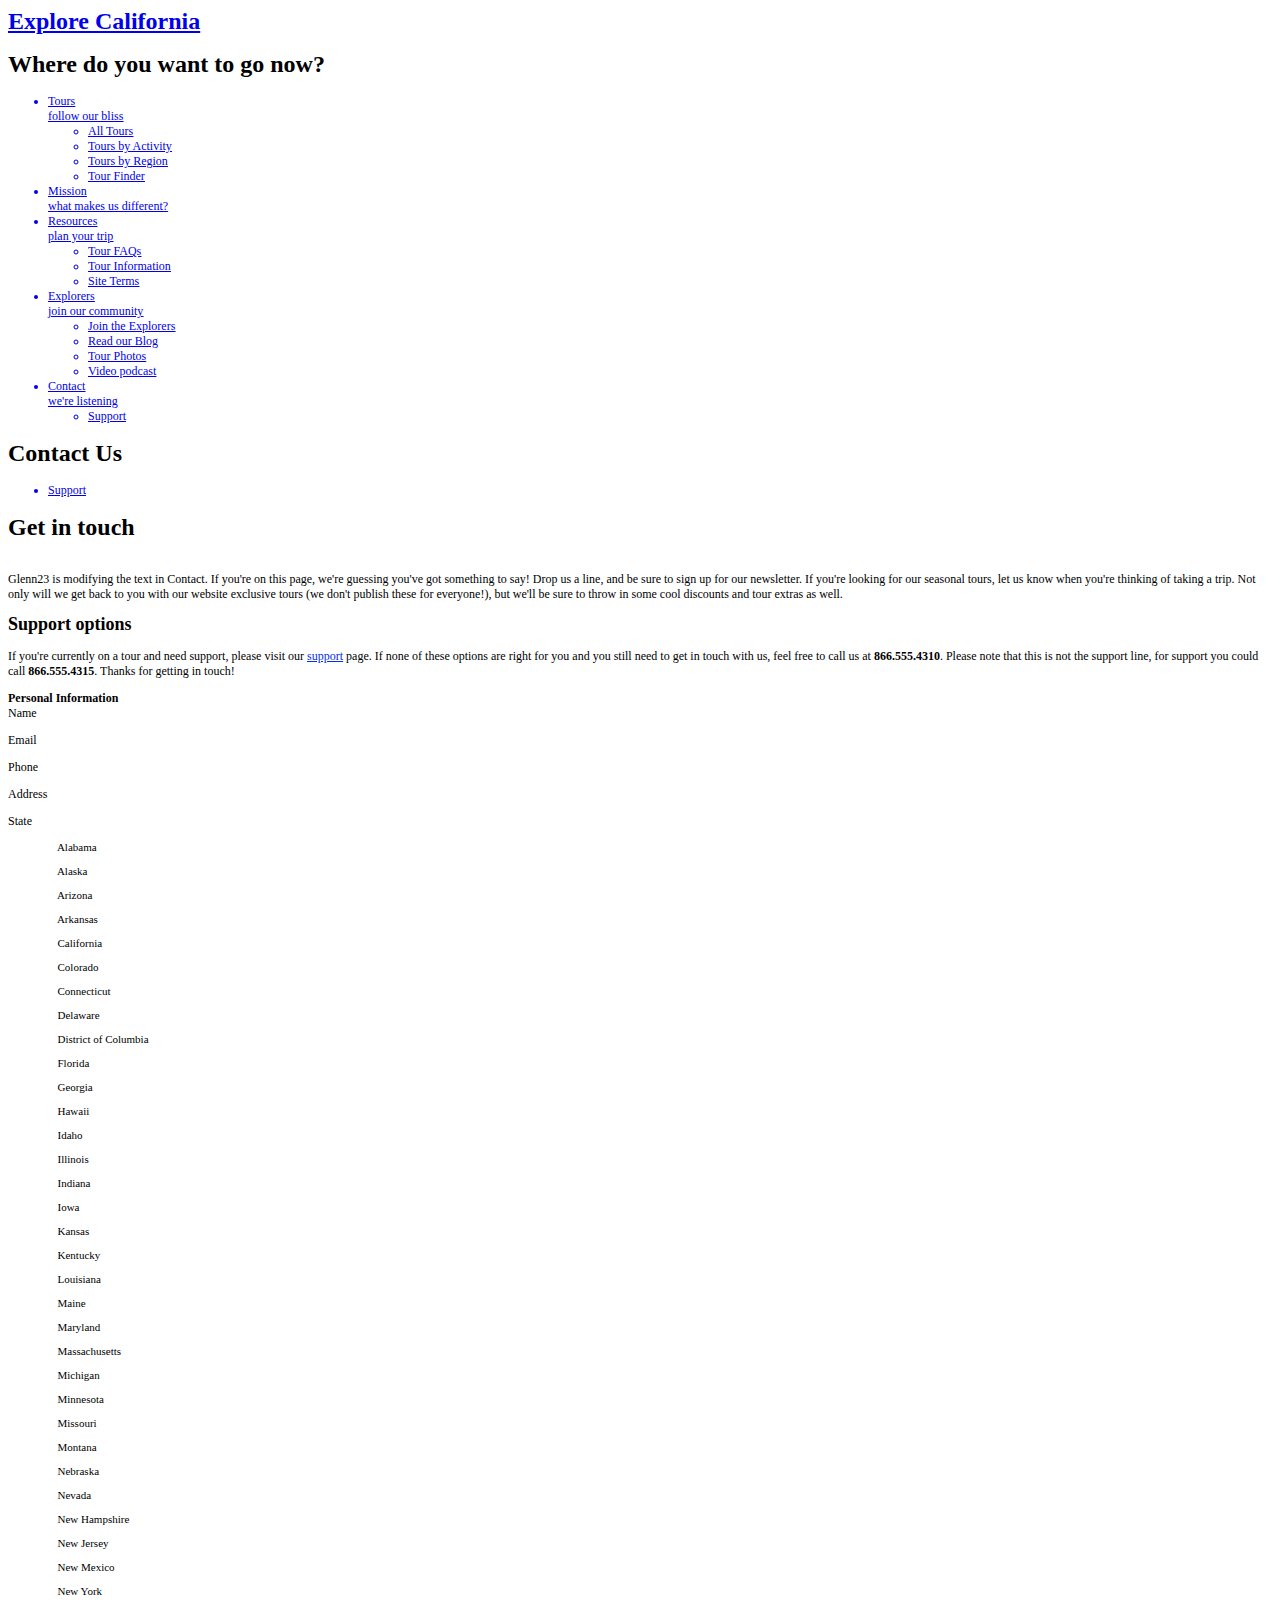
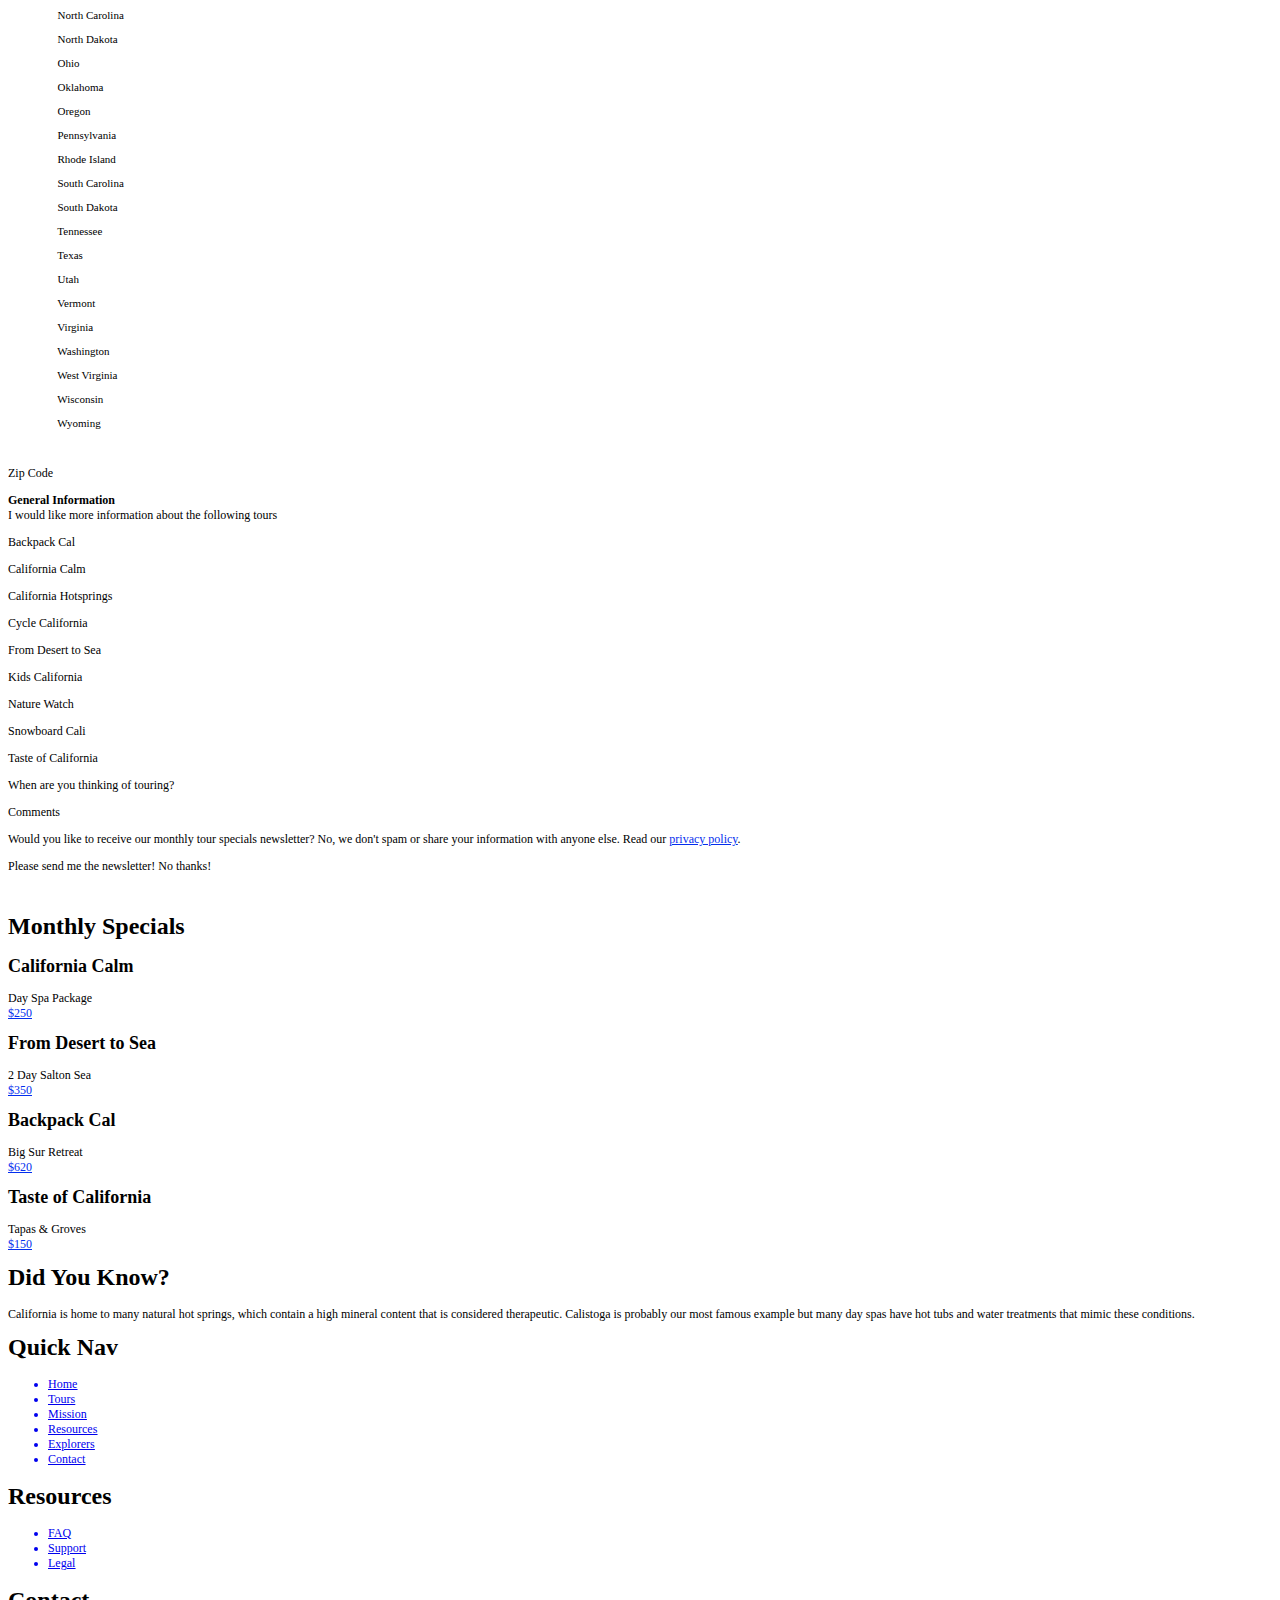
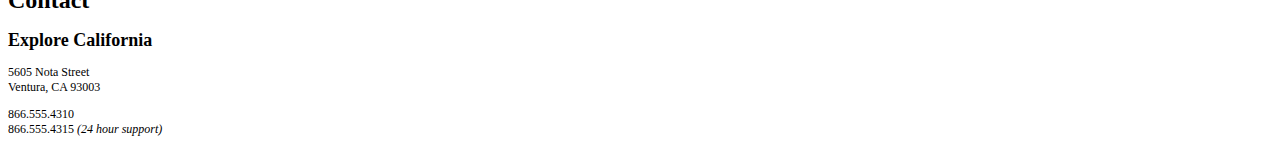
==== commit d5bbd015: "changed text line 10" ====
--- a/contact.html
+++ b/contact.html
@@ -7,7 +7,7 @@
   <meta name="Generator" content="Cocoa HTML Writer">
   <meta name="CocoaVersion" content="1187.39">
   <style type="text/css">
-    p.p1 {margin: 0.0px 0.0px 16.0px 0.0px; font: 24.0px Times; color: #042eee}
+    p.p1 {margin: 0.0px 0.0px 16.0px 0.0px; font: 24.0px Times; color: #0000ee}
     p.p2 {margin: 0.0px 0.0px 16.0px 0.0px; font: 24.0px Times}
     p.p4 {margin: 0.0px 0.0px 0.0px 0.0px; font: 12.0px Times; min-height: 14.0px}
     p.p5 {margin: 0.0px 0.0px 12.0px 0.0px; font: 12.0px Times}
@@ -16,7 +16,7 @@
     p.p8 {margin: 0.0px 0.0px 12.0px 0.0px; font: 11.0px 'Lucida Grande'}
     p.p9 {margin: 0.0px 0.0px 12.0px 0.0px; font: 11.0px 'Lucida Grande'; min-height: 13.0px}
     p.p10 {margin: 0.0px 0.0px 12.0px 0.0px; font: 12.0px Times; min-height: 14.0px}
-    li.li3 {margin: 0.0px 0.0px 0.0px 0.0px; font: 12.0px Times; color: #042eee}
+    li.li3 {margin: 0.0px 0.0px 0.0px 0.0px; font: 12.0px Times; color: #0000ee}
     span.s1 {text-decoration: underline}
     span.s2 {text-decoration: underline ; color: #042eee}
     ul.ul1 {list-style-type: disc}
@@ -25,10 +25,10 @@
 </head>
 <body>
 <p class="p1"><a href="file:///Users/user/Documents/github/explore_california/index.html"><b>Explore California</b></a></p>
-<p class="p2"><b>Where do you want to go?</b></p>
+<p class="p2"><b>Where do you want to go now?</b></p>
 <ul class="ul1">
   <li class="li3"><a href="file:///Users/user/Documents/github/explore_california/tours.html"><span class="s1">Tours </span><br>
-follow our bliss</a></li>
+<span class="s1">follow our bliss</span></a></li>
   <ul class="ul2">
     <li class="li3"><a href="file:///Users/user/Documents/github/explore_california/tours.html"><span class="s1">All Tours</span></a></li>
     <li class="li3"><a href="file:///Users/user/Documents/github/explore_california/tours.html"><span class="s1">Tours by Activity</span></a></li>
@@ -36,16 +36,16 @@
     <li class="li3"><a href="file:///Users/user/Documents/github/explore_california/tours.html"><span class="s1">Tour Finder</span></a></li>
   </ul>
   <li class="li3"><a href="file:///Users/user/Documents/github/explore_california/mission.html"><span class="s1">Mission </span><br>
-what makes us different?</a></li>
+<span class="s1">what makes us different?</span></a></li>
   <li class="li3"><a href="file:///Users/user/Documents/github/explore_california/resources.html"><span class="s1">Resources </span><br>
-plan your trip</a></li>
+<span class="s1">plan your trip</span></a></li>
   <ul class="ul2">
     <li class="li3"><a href="file:///Users/user/Documents/github/explore_california/resources/faq.html"><span class="s1">Tour FAQs</span></a></li>
     <li class="li3"><a href="file:///Users/user/Documents/github/explore_california/resources/additional_resources.html"><span class="s1">Tour Information</span></a></li>
     <li class="li3"><a href="file:///Users/user/Documents/github/explore_california/resources/terms.html"><span class="s1">Site Terms</span></a></li>
   </ul>
   <li class="li3"><a href="file:///Users/user/Documents/github/explore_california/explorers.html"><span class="s1">Explorers </span><br>
-join our community</a></li>
+<span class="s1">join our community</span></a></li>
   <ul class="ul2">
     <li class="li3"><a href="file:///Users/user/Documents/github/explore_california/explorers/join.html"><span class="s1">Join the Explorers</span></a></li>
     <li class="li3"><a href="file:///Users/user/Documents/github/explore_california/blog/index.html"><span class="s1">Read our Blog</span></a></li>
@@ -53,7 +53,7 @@
     <li class="li3"><a href="file:///Users/user/Documents/github/explore_california/explorers/video.html"><span class="s1">Video podcast</span></a></li>
   </ul>
   <li class="li3"><a href="file:///Users/user/Documents/github/explore_california/contact.html"><span class="s1">Contact </span><br>
-we're listening</a></li>
+<span class="s1">we're listening</span></a></li>
   <ul class="ul2">
     <li class="li3"><a href="file:///Users/user/Documents/github/explore_california/support.html"><span class="s1">Support</span></a></li>
   </ul>
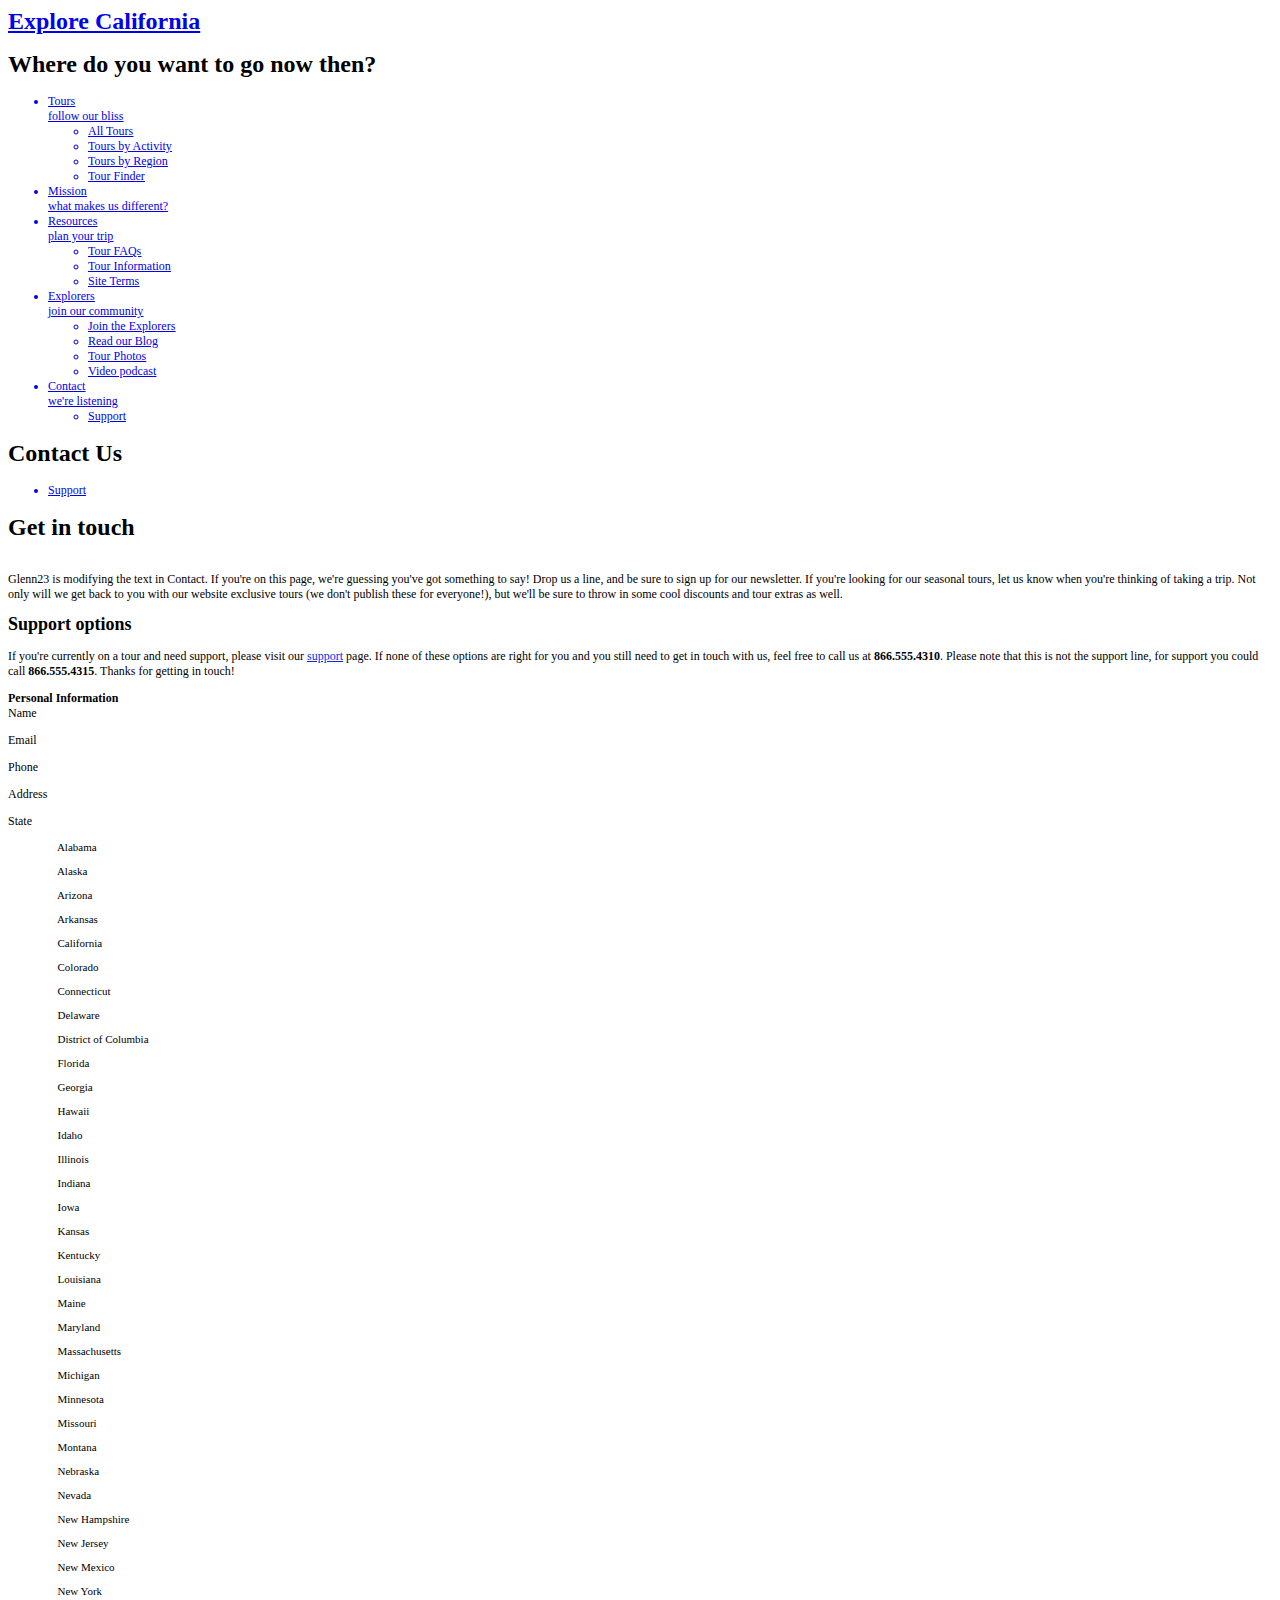
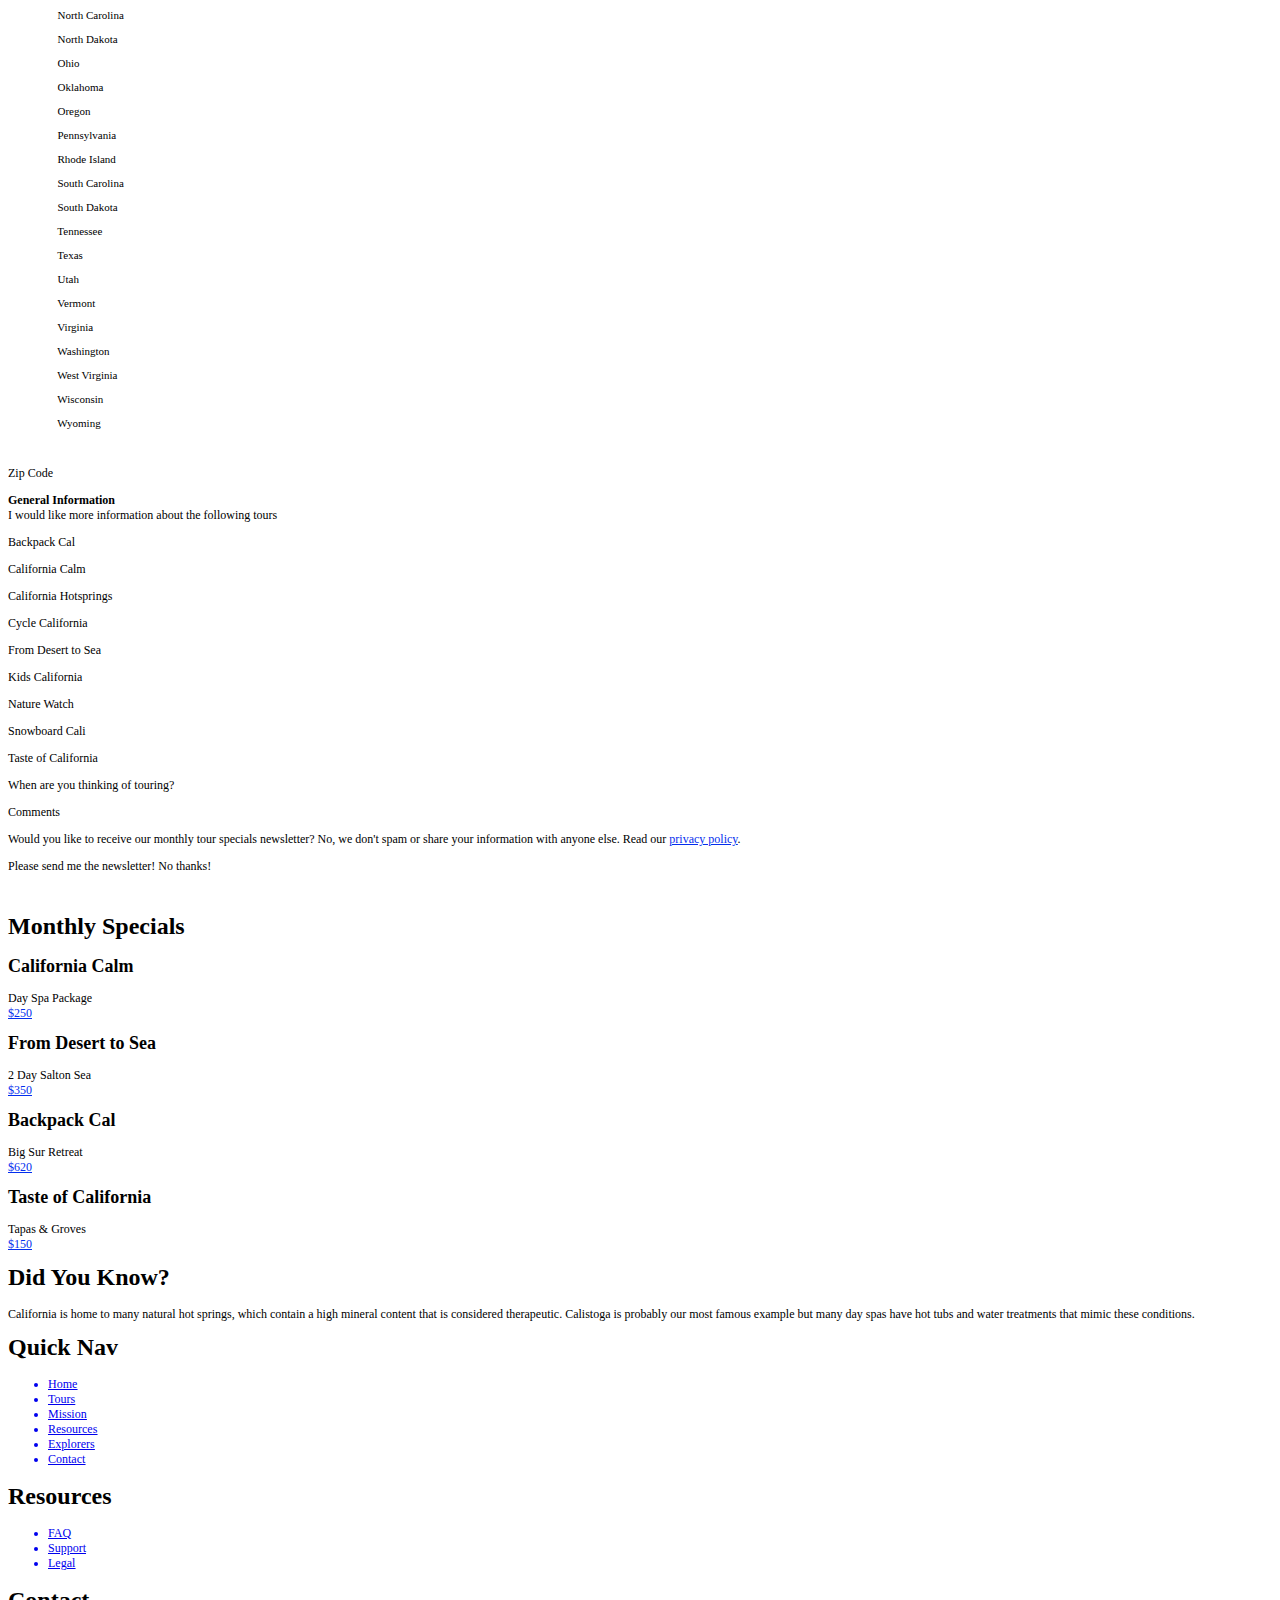
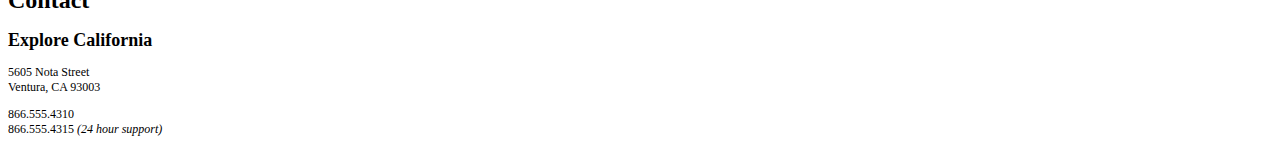
==== commit 015c924e: "changed line 28" ====
--- a/contact.html
+++ b/contact.html
@@ -25,7 +25,7 @@
 </head>
 <body>
 <p class="p1"><a href="file:///Users/user/Documents/github/explore_california/index.html"><b>Explore California</b></a></p>
-<p class="p2"><b>Where do you want to go now?</b></p>
+<p class="p2"><b>Where do you want to go now then?</b></p>
 <ul class="ul1">
   <li class="li3"><a href="file:///Users/user/Documents/github/explore_california/tours.html"><span class="s1">Tours </span><br>
 <span class="s1">follow our bliss</span></a></li>
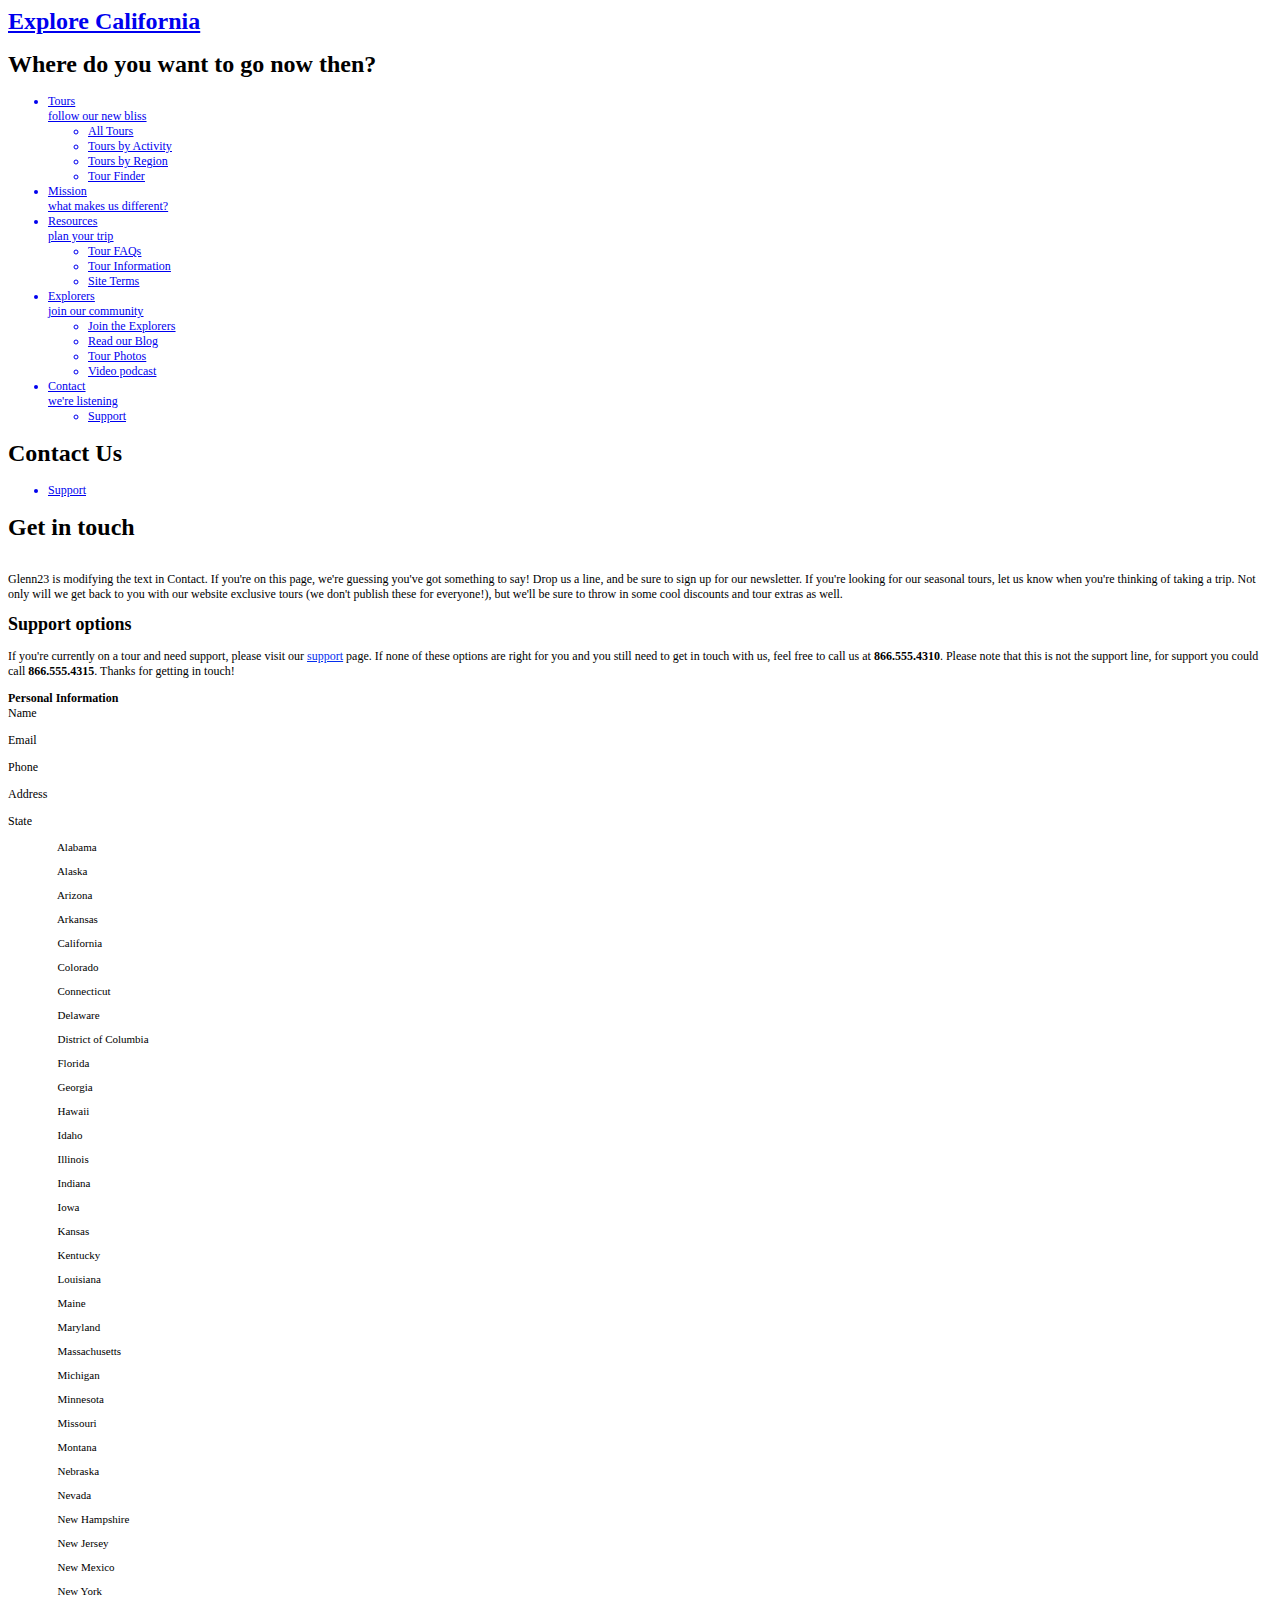
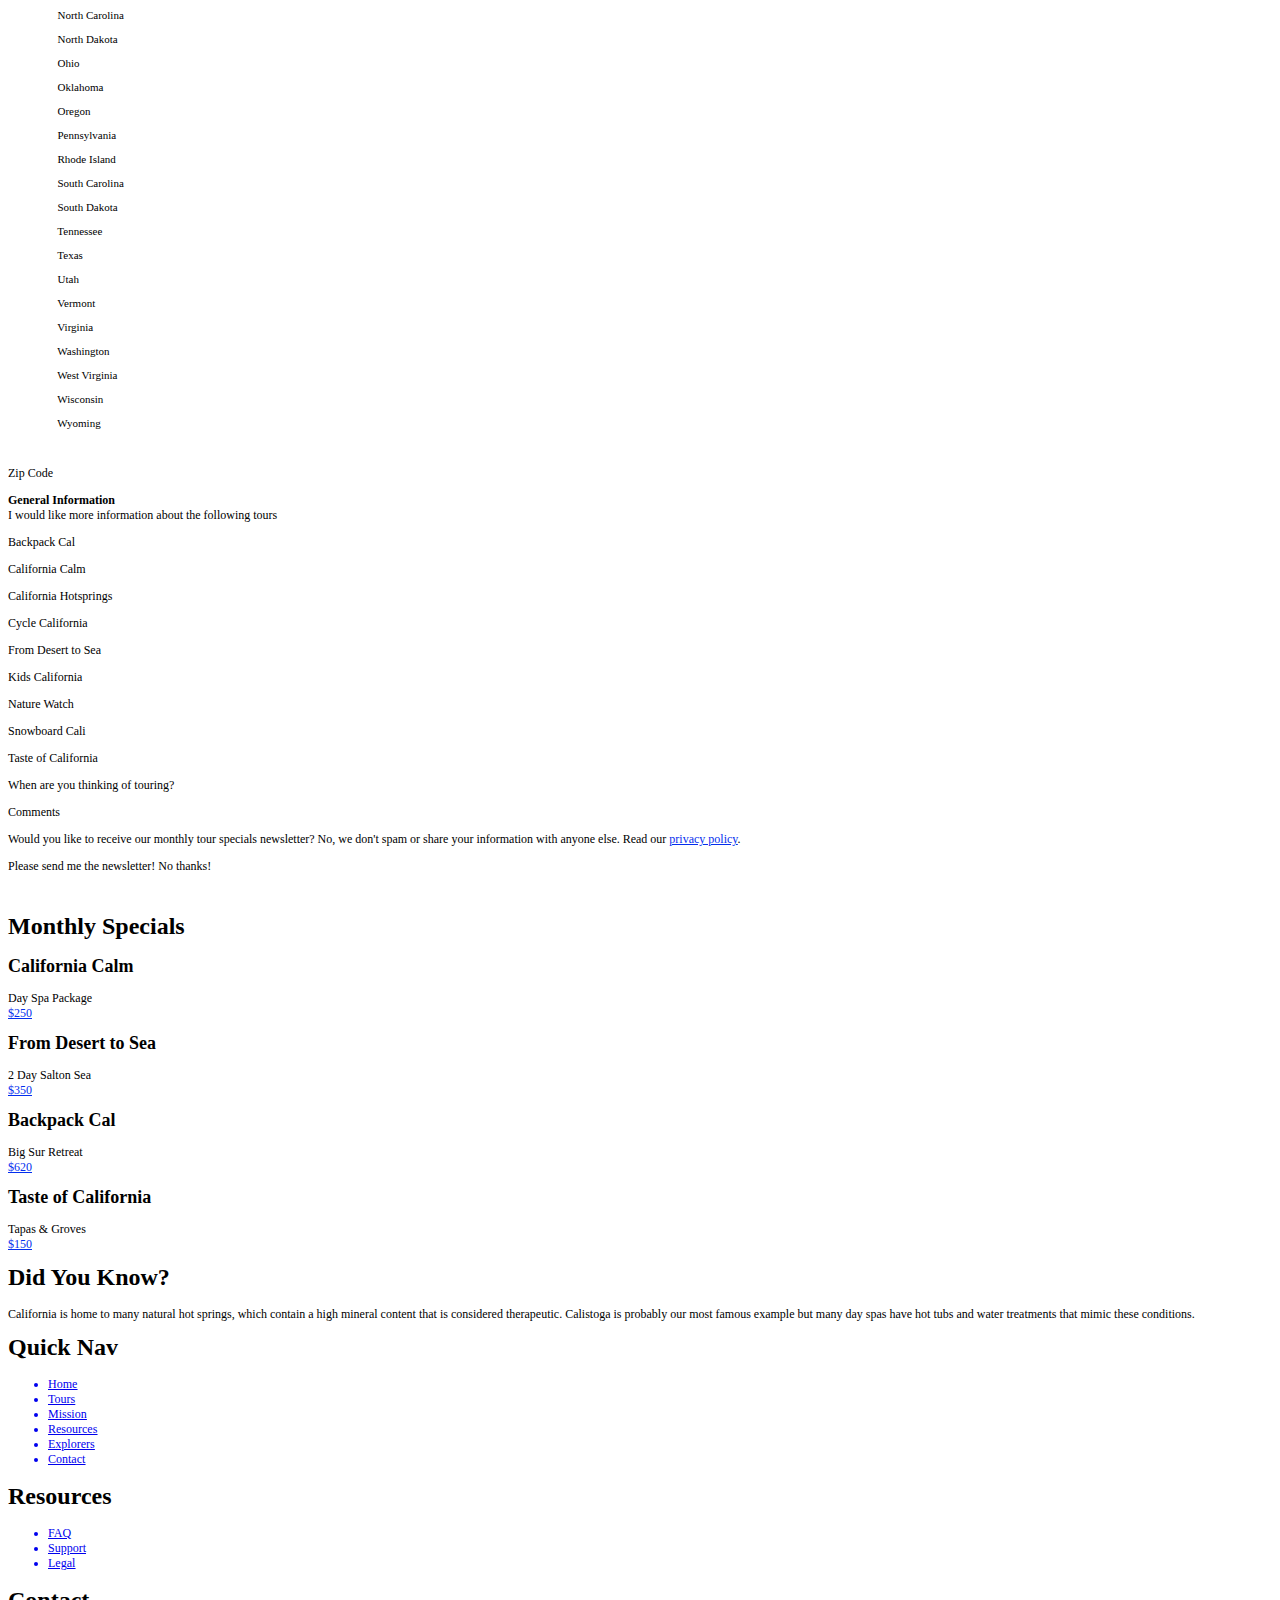
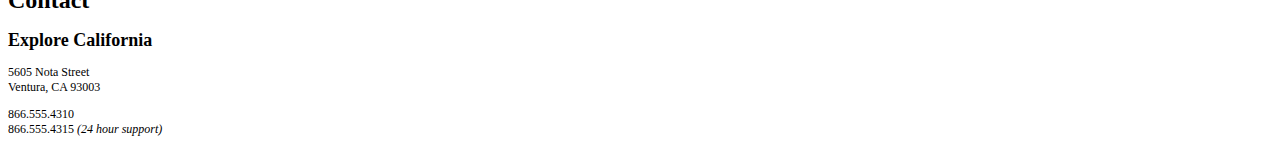
==== commit 1877f651: "changed line 31" ====
--- a/contact.html
+++ b/contact.html
@@ -28,7 +28,7 @@
 <p class="p2"><b>Where do you want to go now then?</b></p>
 <ul class="ul1">
   <li class="li3"><a href="file:///Users/user/Documents/github/explore_california/tours.html"><span class="s1">Tours </span><br>
-<span class="s1">follow our bliss</span></a></li>
+<span class="s1">follow our new bliss</span></a></li>
   <ul class="ul2">
     <li class="li3"><a href="file:///Users/user/Documents/github/explore_california/tours.html"><span class="s1">All Tours</span></a></li>
     <li class="li3"><a href="file:///Users/user/Documents/github/explore_california/tours.html"><span class="s1">Tours by Activity</span></a></li>
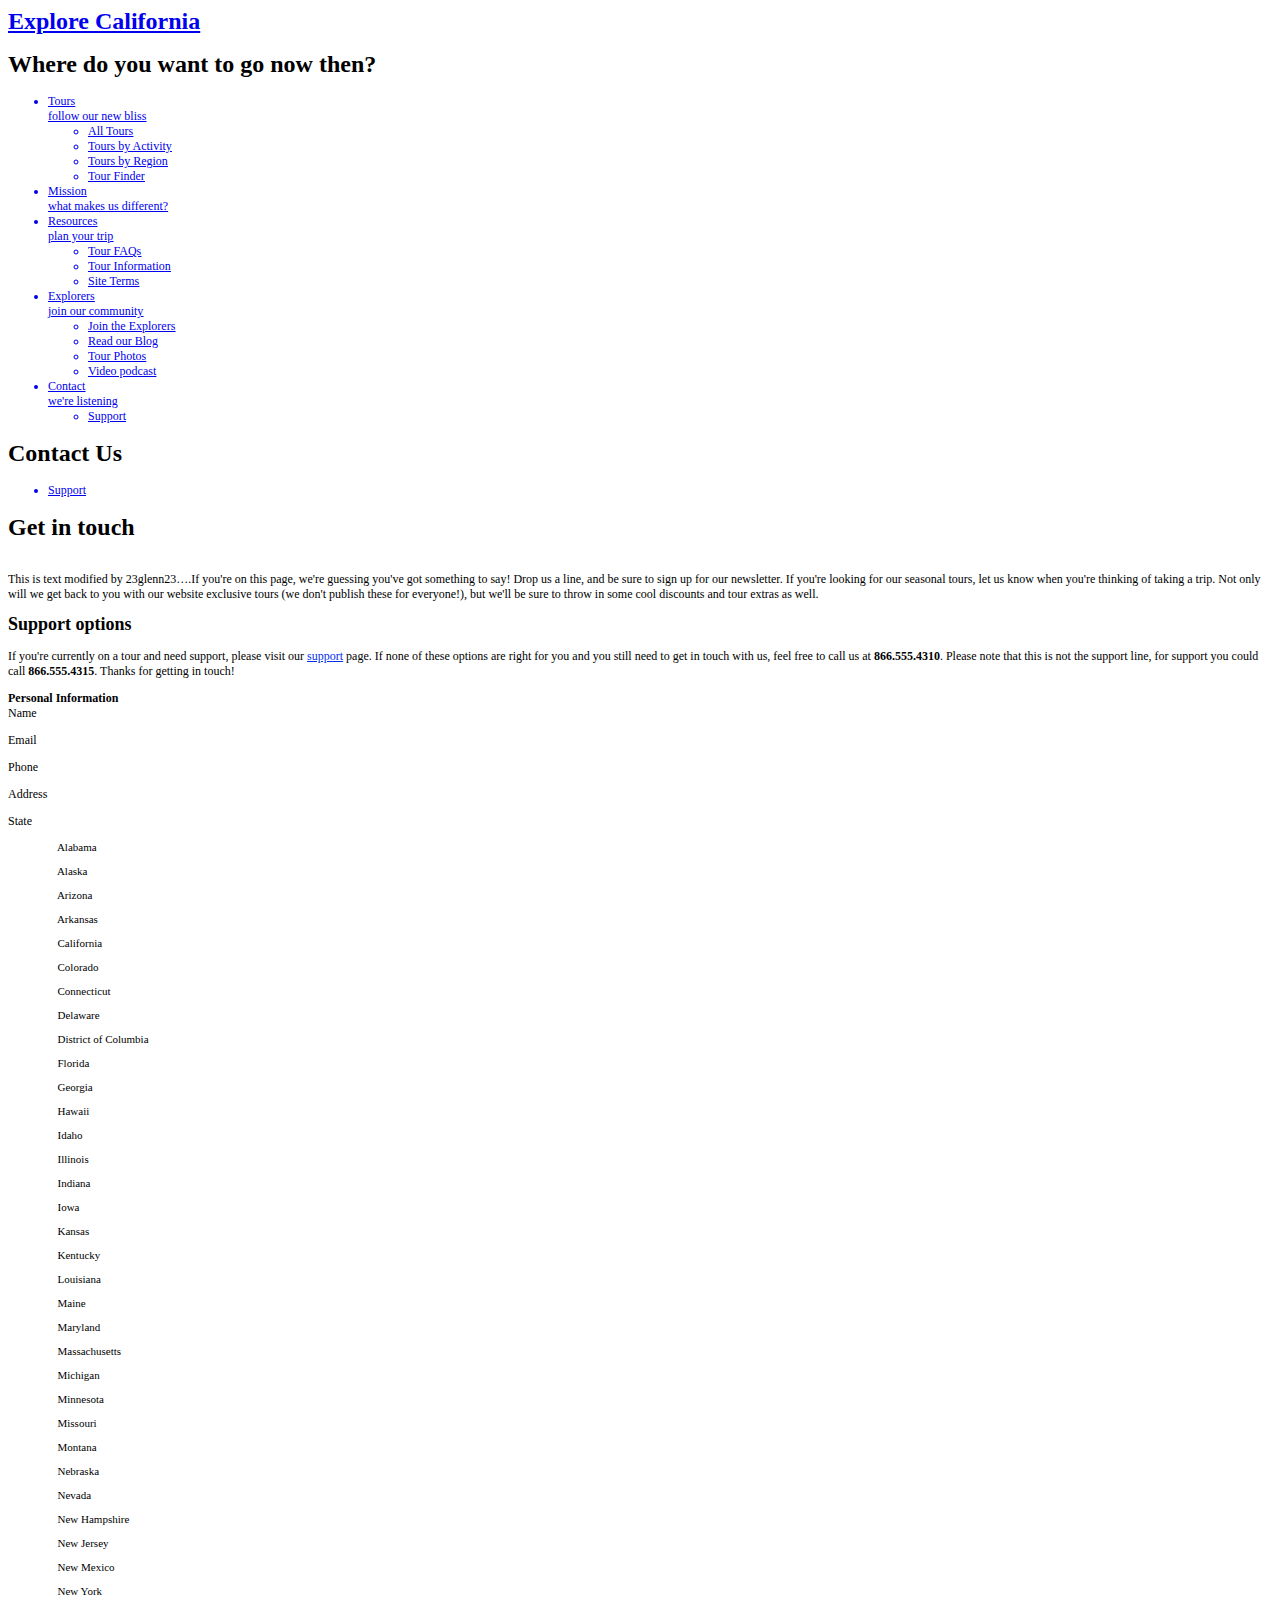
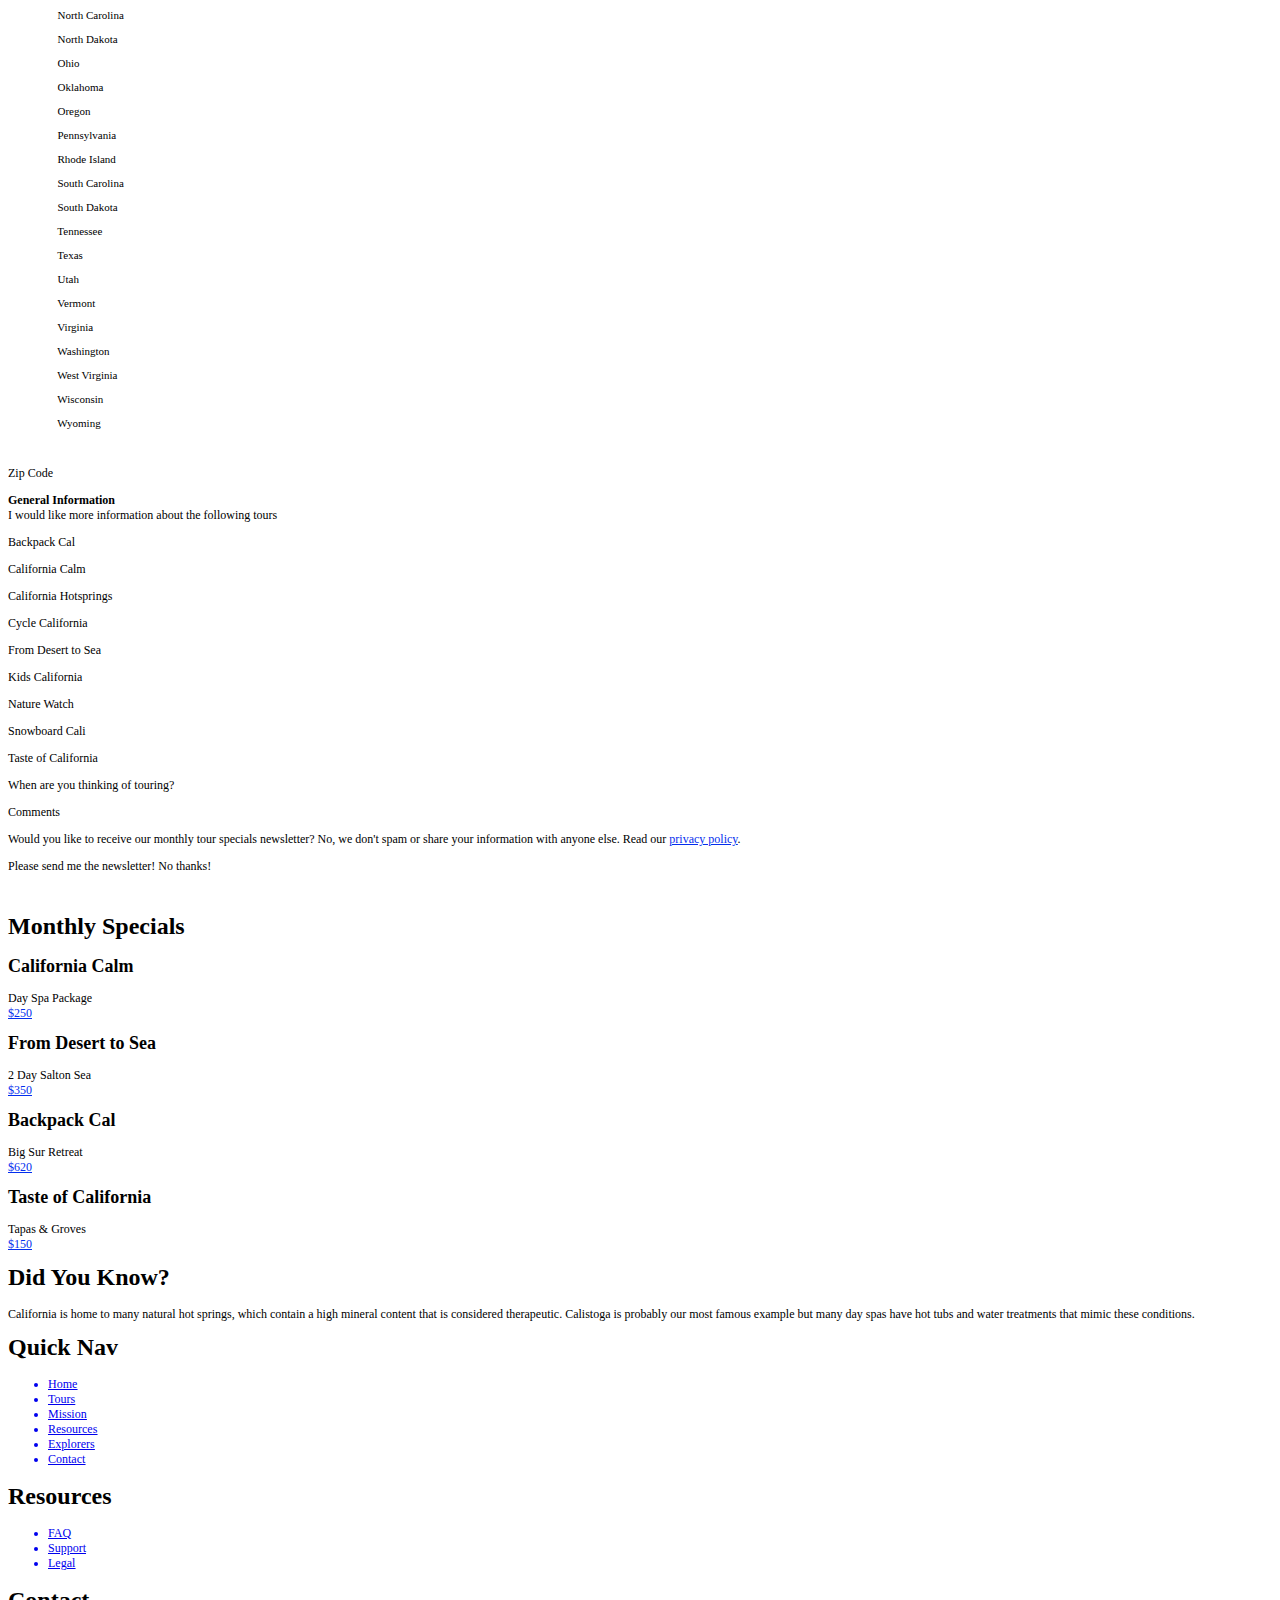
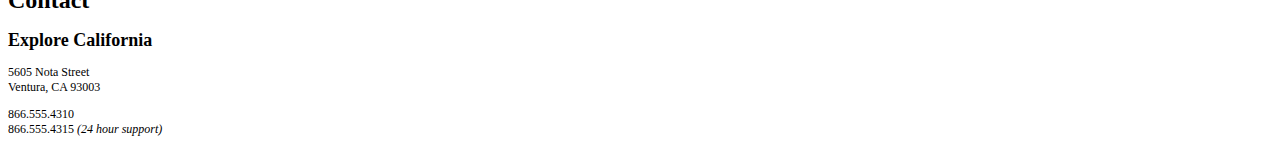
==== commit 38550589: "added text on line 67" ====
--- a/contact.html
+++ b/contact.html
@@ -64,7 +64,7 @@
 </ul>
 <p class="p2"><b>Get in touch</b></p>
 <p class="p4"><br></p>
-<p class="p5">Glenn23 is modifying the text in Contact. If you're on this page, we're guessing you've got something to say! Drop us a line, and be sure to sign up for our newsletter. If you're looking for our seasonal tours, let us know when you're thinking of taking a trip. Not only will we get back to you with our website exclusive tours (we don't publish these for everyone!), but we'll be sure to throw in some cool discounts and tour extras as well.</p>
+<p class="p5">This is text modified by 23glenn23….If you're on this page, we're guessing you've got something to say! Drop us a line, and be sure to sign up for our newsletter. If you're looking for our seasonal tours, let us know when you're thinking of taking a trip. Not only will we get back to you with our website exclusive tours (we don't publish these for everyone!), but we'll be sure to throw in some cool discounts and tour extras as well.</p>
 <p class="p6"><b>Support options</b></p>
 <p class="p5">If you're currently on a tour and need support, please visit our <a href="file:///Users/user/Documents/github/explore_california/support.html"><span class="s2">support</span></a> page. If none of these options are right for you and you still need to get in touch with us, feel free to call us at <b>866.555.4310</b>. Please note that this is not the support line, for support you could call <b>866.555.4315</b>. Thanks for getting in touch!</p>
 <p class="p7"><b>Personal Information</b></p>
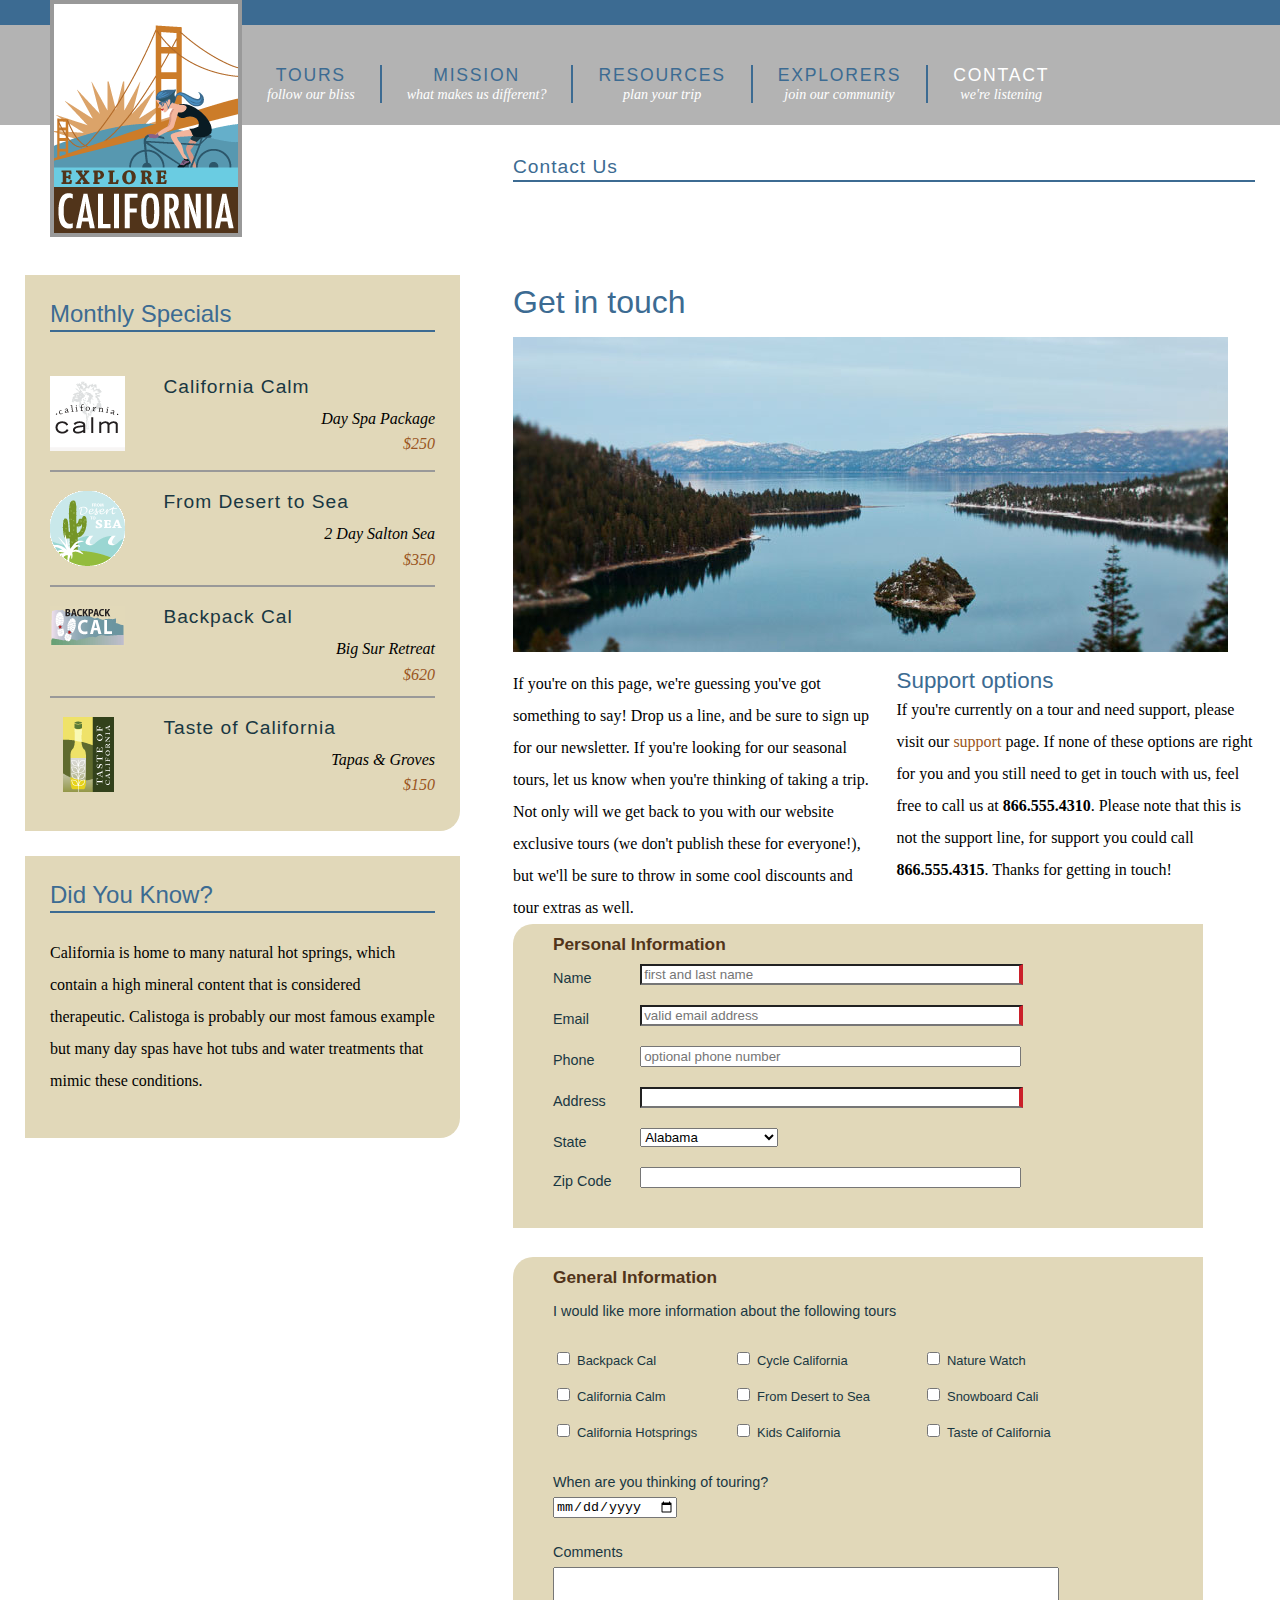
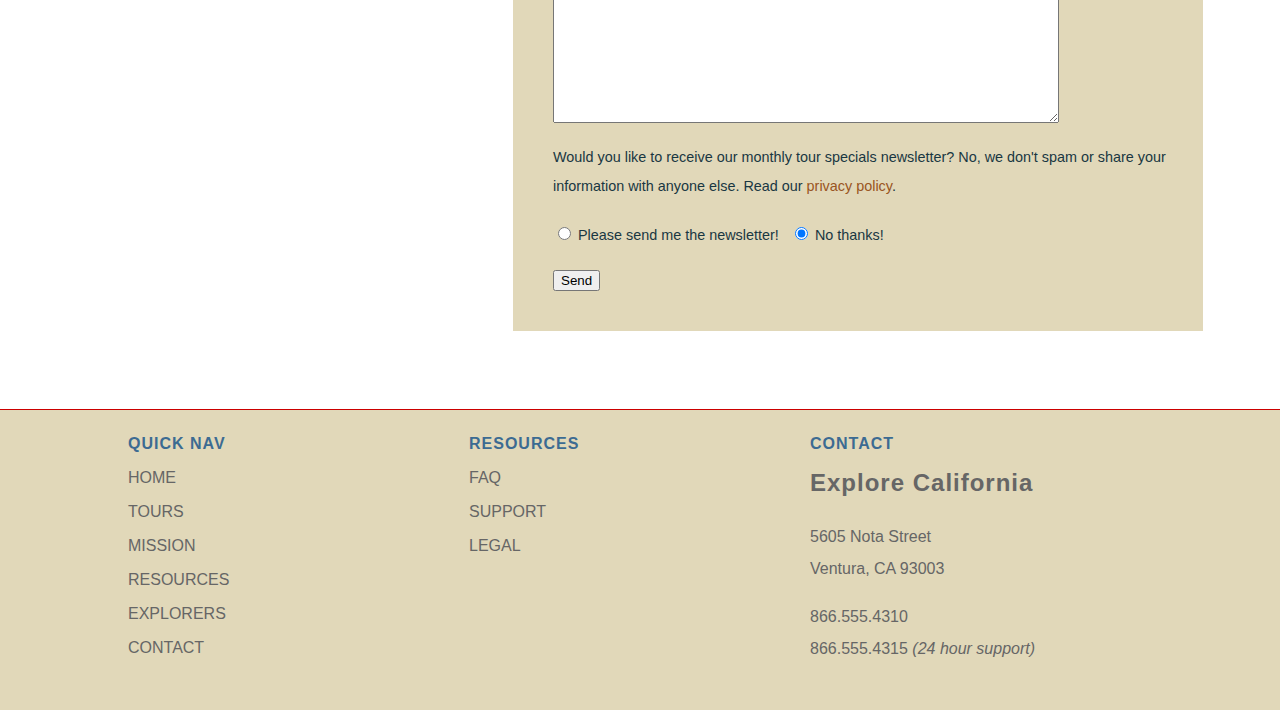
==== commit c467e0a0: "updated fresh file" ====
--- a/contact.html
+++ b/contact.html
@@ -1,181 +1,278 @@
-<!DOCTYPE html PUBLIC "-//W3C//DTD HTML 4.01//EN" "http://www.w3.org/TR/html4/strict.dtd">
-<html>
-<head>
-  <meta http-equiv="Content-Type" content="text/html; charset=utf-8">
-  <meta http-equiv="Content-Style-Type" content="text/css">
-  <title>Explore California: Contact Us</title>
-  <meta name="Generator" content="Cocoa HTML Writer">
-  <meta name="CocoaVersion" content="1187.39">
-  <style type="text/css">
-    p.p1 {margin: 0.0px 0.0px 16.0px 0.0px; font: 24.0px Times; color: #0000ee}
-    p.p2 {margin: 0.0px 0.0px 16.0px 0.0px; font: 24.0px Times}
-    p.p4 {margin: 0.0px 0.0px 0.0px 0.0px; font: 12.0px Times; min-height: 14.0px}
-    p.p5 {margin: 0.0px 0.0px 12.0px 0.0px; font: 12.0px Times}
-    p.p6 {margin: 0.0px 0.0px 14.0px 0.0px; font: 18.0px Times}
-    p.p7 {margin: 0.0px 0.0px 0.0px 0.0px; font: 12.0px Times}
-    p.p8 {margin: 0.0px 0.0px 12.0px 0.0px; font: 11.0px 'Lucida Grande'}
-    p.p9 {margin: 0.0px 0.0px 12.0px 0.0px; font: 11.0px 'Lucida Grande'; min-height: 13.0px}
-    p.p10 {margin: 0.0px 0.0px 12.0px 0.0px; font: 12.0px Times; min-height: 14.0px}
-    li.li3 {margin: 0.0px 0.0px 0.0px 0.0px; font: 12.0px Times; color: #0000ee}
-    span.s1 {text-decoration: underline}
-    span.s2 {text-decoration: underline ; color: #042eee}
-    ul.ul1 {list-style-type: disc}
-    ul.ul2 {list-style-type: circle}
-  </style>
-</head>
-<body>
-<p class="p1"><a href="file:///Users/user/Documents/github/explore_california/index.html"><b>Explore California</b></a></p>
-<p class="p2"><b>Where do you want to go now then?</b></p>
-<ul class="ul1">
-  <li class="li3"><a href="file:///Users/user/Documents/github/explore_california/tours.html"><span class="s1">Tours </span><br>
-<span class="s1">follow our new bliss</span></a></li>
-  <ul class="ul2">
-    <li class="li3"><a href="file:///Users/user/Documents/github/explore_california/tours.html"><span class="s1">All Tours</span></a></li>
-    <li class="li3"><a href="file:///Users/user/Documents/github/explore_california/tours.html"><span class="s1">Tours by Activity</span></a></li>
-    <li class="li3"><a href="file:///Users/user/Documents/github/explore_california/tours.html"><span class="s1">Tours by Region</span></a></li>
-    <li class="li3"><a href="file:///Users/user/Documents/github/explore_california/tours.html"><span class="s1">Tour Finder</span></a></li>
-  </ul>
-  <li class="li3"><a href="file:///Users/user/Documents/github/explore_california/mission.html"><span class="s1">Mission </span><br>
-<span class="s1">what makes us different?</span></a></li>
-  <li class="li3"><a href="file:///Users/user/Documents/github/explore_california/resources.html"><span class="s1">Resources </span><br>
-<span class="s1">plan your trip</span></a></li>
-  <ul class="ul2">
-    <li class="li3"><a href="file:///Users/user/Documents/github/explore_california/resources/faq.html"><span class="s1">Tour FAQs</span></a></li>
-    <li class="li3"><a href="file:///Users/user/Documents/github/explore_california/resources/additional_resources.html"><span class="s1">Tour Information</span></a></li>
-    <li class="li3"><a href="file:///Users/user/Documents/github/explore_california/resources/terms.html"><span class="s1">Site Terms</span></a></li>
-  </ul>
-  <li class="li3"><a href="file:///Users/user/Documents/github/explore_california/explorers.html"><span class="s1">Explorers </span><br>
-<span class="s1">join our community</span></a></li>
-  <ul class="ul2">
-    <li class="li3"><a href="file:///Users/user/Documents/github/explore_california/explorers/join.html"><span class="s1">Join the Explorers</span></a></li>
-    <li class="li3"><a href="file:///Users/user/Documents/github/explore_california/blog/index.html"><span class="s1">Read our Blog</span></a></li>
-    <li class="li3"><a href="file:///Users/user/Documents/github/explore_california/explorers/gallery.html"><span class="s1">Tour Photos</span></a></li>
-    <li class="li3"><a href="file:///Users/user/Documents/github/explore_california/explorers/video.html"><span class="s1">Video podcast</span></a></li>
-  </ul>
-  <li class="li3"><a href="file:///Users/user/Documents/github/explore_california/contact.html"><span class="s1">Contact </span><br>
-<span class="s1">we're listening</span></a></li>
-  <ul class="ul2">
-    <li class="li3"><a href="file:///Users/user/Documents/github/explore_california/support.html"><span class="s1">Support</span></a></li>
-  </ul>
-</ul>
-<p class="p2"><b>Contact Us</b></p>
-<ul class="ul1">
-  <li class="li3"><a href="file:///Users/user/Documents/github/explore_california/support.html"><span class="s1">Support</span></a></li>
-</ul>
-<p class="p2"><b>Get in touch</b></p>
-<p class="p4"><br></p>
-<p class="p5">This is text modified by 23glenn23….If you're on this page, we're guessing you've got something to say! Drop us a line, and be sure to sign up for our newsletter. If you're looking for our seasonal tours, let us know when you're thinking of taking a trip. Not only will we get back to you with our website exclusive tours (we don't publish these for everyone!), but we'll be sure to throw in some cool discounts and tour extras as well.</p>
-<p class="p6"><b>Support options</b></p>
-<p class="p5">If you're currently on a tour and need support, please visit our <a href="file:///Users/user/Documents/github/explore_california/support.html"><span class="s2">support</span></a> page. If none of these options are right for you and you still need to get in touch with us, feel free to call us at <b>866.555.4310</b>. Please note that this is not the support line, for support you could call <b>866.555.4315</b>. Thanks for getting in touch!</p>
-<p class="p7"><b>Personal Information</b></p>
-<p class="p5">Name</p>
-<p class="p5">Email</p>
-<p class="p5">Phone</p>
-<p class="p5">Address</p>
-<p class="p5">State</p>
-<p class="p8"><span class="Apple-converted-space">                  </span>Alabama</p>
-<p class="p8"><span class="Apple-converted-space">                  </span>Alaska</p>
-<p class="p8"><span class="Apple-converted-space">                  </span>Arizona</p>
-<p class="p8"><span class="Apple-converted-space">                  </span>Arkansas</p>
-<p class="p8"><span class="Apple-converted-space">                  </span>California</p>
-<p class="p8"><span class="Apple-converted-space">                  </span>Colorado</p>
-<p class="p8"><span class="Apple-converted-space">                  </span>Connecticut</p>
-<p class="p8"><span class="Apple-converted-space">                  </span>Delaware</p>
-<p class="p8"><span class="Apple-converted-space">                  </span>District of Columbia</p>
-<p class="p8"><span class="Apple-converted-space">                  </span>Florida</p>
-<p class="p8"><span class="Apple-converted-space">                  </span>Georgia</p>
-<p class="p8"><span class="Apple-converted-space">                  </span>Hawaii</p>
-<p class="p8"><span class="Apple-converted-space">                  </span>Idaho</p>
-<p class="p8"><span class="Apple-converted-space">                  </span>Illinois</p>
-<p class="p8"><span class="Apple-converted-space">                  </span>Indiana</p>
-<p class="p8"><span class="Apple-converted-space">                  </span>Iowa</p>
-<p class="p8"><span class="Apple-converted-space">                  </span>Kansas</p>
-<p class="p8"><span class="Apple-converted-space">                  </span>Kentucky</p>
-<p class="p8"><span class="Apple-converted-space">                  </span>Louisiana</p>
-<p class="p8"><span class="Apple-converted-space">                  </span>Maine</p>
-<p class="p8"><span class="Apple-converted-space">                  </span>Maryland</p>
-<p class="p8"><span class="Apple-converted-space">                  </span>Massachusetts</p>
-<p class="p8"><span class="Apple-converted-space">                  </span>Michigan</p>
-<p class="p8"><span class="Apple-converted-space">                  </span>Minnesota</p>
-<p class="p8"><span class="Apple-converted-space">                  </span>Missouri</p>
-<p class="p8"><span class="Apple-converted-space">                  </span>Montana</p>
-<p class="p8"><span class="Apple-converted-space">                  </span>Nebraska</p>
-<p class="p8"><span class="Apple-converted-space">                  </span>Nevada</p>
-<p class="p8"><span class="Apple-converted-space">                  </span>New Hampshire</p>
-<p class="p8"><span class="Apple-converted-space">                  </span>New Jersey</p>
-<p class="p8"><span class="Apple-converted-space">                  </span>New Mexico</p>
-<p class="p8"><span class="Apple-converted-space">                  </span>New York</p>
-<p class="p8"><span class="Apple-converted-space">                  </span>North Carolina</p>
-<p class="p8"><span class="Apple-converted-space">                  </span>North Dakota</p>
-<p class="p8"><span class="Apple-converted-space">                  </span>Ohio</p>
-<p class="p8"><span class="Apple-converted-space">                  </span>Oklahoma</p>
-<p class="p8"><span class="Apple-converted-space">                  </span>Oregon</p>
-<p class="p8"><span class="Apple-converted-space">                  </span>Pennsylvania</p>
-<p class="p8"><span class="Apple-converted-space">                  </span>Rhode Island</p>
-<p class="p8"><span class="Apple-converted-space">                  </span>South Carolina</p>
-<p class="p8"><span class="Apple-converted-space">                  </span>South Dakota</p>
-<p class="p8"><span class="Apple-converted-space">                  </span>Tennessee</p>
-<p class="p8"><span class="Apple-converted-space">                  </span>Texas</p>
-<p class="p8"><span class="Apple-converted-space">                  </span>Utah</p>
-<p class="p8"><span class="Apple-converted-space">                  </span>Vermont</p>
-<p class="p8"><span class="Apple-converted-space">                  </span>Virginia</p>
-<p class="p8"><span class="Apple-converted-space">                  </span>Washington</p>
-<p class="p8"><span class="Apple-converted-space">                  </span>West Virginia</p>
-<p class="p8"><span class="Apple-converted-space">                  </span>Wisconsin</p>
-<p class="p8"><span class="Apple-converted-space">                  </span>Wyoming</p>
-<p class="p9"><span class="Apple-converted-space">                </span></p>
-<p class="p5">Zip Code</p>
-<p class="p7"><b>General Information</b></p>
-<p class="p5">I would like more information about the following tours</p>
-<p class="p5">Backpack Cal</p>
-<p class="p5">California Calm</p>
-<p class="p5">California Hotsprings</p>
-<p class="p5">Cycle California</p>
-<p class="p5">From Desert to Sea</p>
-<p class="p5">Kids California</p>
-<p class="p5">Nature Watch</p>
-<p class="p5">Snowboard Cali</p>
-<p class="p5">Taste of California</p>
-<p class="p5">When are you thinking of touring?</p>
-<p class="p5">Comments</p>
-<p class="p5">Would you like to receive our monthly tour specials newsletter? No, we don't spam or share your information with anyone else. Read our <a href="file:///Users/user/Documents/github/explore_california/privacy.html"><span class="s2">privacy policy</span></a>.</p>
-<p class="p5">Please send me the newsletter! No thanks!</p>
-<p class="p10"><br></p>
-<p class="p2"><b>Monthly Specials</b></p>
-<p class="p6"><b>California Calm</b></p>
-<p class="p5">Day Spa Package <br>
-<a href="file:///Users/user/Documents/github/explore_california/tours/tour_detail_cycle.html"><span class="s2">$250</span></a></p>
-<p class="p6"><b>From Desert to Sea</b></p>
-<p class="p5">2 Day Salton Sea <br>
-<a href="file:///Users/user/Documents/github/explore_california/tours/tour_detail_cycle.html"><span class="s2">$350</span></a></p>
-<p class="p6"><b>Backpack Cal</b></p>
-<p class="p5">Big Sur Retreat <br>
-<a href="file:///Users/user/Documents/github/explore_california/tours/tour_detail_cycle.html"><span class="s2">$620</span></a></p>
-<p class="p6"><b>Taste of California</b></p>
-<p class="p5">Tapas &amp; Groves <br>
-<a href="file:///Users/user/Documents/github/explore_california/tours/tour_detail_taste.html"><span class="s2">$150</span></a></p>
-<p class="p2"><b>Did You Know?</b></p>
-<p class="p5">California is home to many natural hot springs, which contain a high mineral content that is considered therapeutic. Calistoga is probably our most famous example but many day spas have hot tubs and water treatments that mimic these conditions.</p>
-<p class="p2"><b>Quick Nav</b></p>
-<ul class="ul1">
-  <li class="li3"><a href="file:///Users/user/Documents/github/explore_california/index.html"><span class="s1">Home</span></a></li>
-  <li class="li3"><a href="file:///Users/user/Documents/github/explore_california/tours.html"><span class="s1">Tours</span></a></li>
-  <li class="li3"><a href="file:///Users/user/Documents/github/explore_california/mission.html"><span class="s1">Mission</span></a></li>
-  <li class="li3"><a href="file:///Users/user/Documents/github/explore_california/resources.html"><span class="s1">Resources</span></a></li>
-  <li class="li3"><a href="file:///Users/user/Documents/github/explore_california/explorers.html"><span class="s1">Explorers</span></a></li>
-  <li class="li3"><a href="file:///Users/user/Documents/github/explore_california/contact.html"><span class="s1">Contact</span></a></li>
-</ul>
-<p class="p2"><b>Resources</b></p>
-<ul class="ul1">
-  <li class="li3"><a href="file:///Users/user/Documents/github/explore_california/resources/faq.html"><span class="s1">FAQ</span></a></li>
-  <li class="li3"><a href="file:///Users/user/Documents/github/explore_california/support.html"><span class="s1">Support</span></a></li>
-  <li class="li3"><a href="file:///Users/user/Documents/github/explore_california/resources/legal.html"><span class="s1">Legal</span></a></li>
-</ul>
-<p class="p2"><b>Contact</b></p>
-<p class="p6"><b>Explore California</b></p>
-<p class="p5">5605 Nota Street<br>
-Ventura, CA 93003</p>
-<p class="p5">866.555.4310<br>
-866.555.4315 <i>(24 hour support)</i></p>
-</body>
+<!DOCTYPE html PUBLIC "-//W3C//DTD HTML 4.01 Transitional//EN"
+   "http://www.w3.org/TR/html4/loose.dtd">
+<html lang="en">
+  <head>
+    <meta http-equiv="Content-Type" content="text/html; charset=utf-8">
+    <title>Explore California: Contact Us</title>
+    <link href="assets/stylesheets/main.css" rel="stylesheet" type="text/css" media="all">
+    <script src="assets/javascripts/jquery-1.5.1.min.js"></script>
+    <script src="assets/javascripts/jquery-ui-1.8.10.custom.min.js"></script>
+    <script src="assets/javascripts/menus.js"></script>
+  </head>
+  <body>
+    <div id="wrapper">
+
+      <div id="mainHeader">
+        <a href="index.html" title="home" class="logo">
+          <div id="logo">
+            <h1>Explore California</h1>
+          </div>
+        </a>
+        <div id="siteNav">
+          <h1>Where do you want to go?</h1>
+          <ul>
+            <li><a href="tours.html" title="Our tours">Tours <br /><span class="tagline">follow our bliss</span></a>
+              <ul>
+                <li><a href="tours.html" title="Our tours">All Tours</a></li>
+                <li><a href="tours.html" title="find tours">Tours by Activity</a></li>
+                <li><a href="tours.html" title="find tours">Tours by Region</a></li>
+                <li><a href="tours.html" title="find tours">Tour Finder</a></li>
+              </ul>
+            </li>
+            <li><a href="mission.html" title="What we believe">Mission <br /><span class="tagline">what makes us different?</span></a></li>
+            <li><a href="resources.html" title="planning resources">Resources <br /><span class="tagline">plan your trip</span></a>
+              <ul>
+                <li><a href="resources/faq.html" title="Got questions?">Tour FAQs</a></li>
+                <li><a href="resources/additional_resources.html" title="additional resources">Tour Information</a></li>
+                <li><a href="resources/terms.html" title="terms and conditions">Site Terms</a></li>
+              </ul>
+            </li>
+            <li><a href="explorers.html" title="Our community">Explorers <br /><span class="tagline">join our community</span></a>
+              <ul>
+                <li><a href="explorers/join.html" title="join our community">Join the Explorers</a></li>
+                <li><a href="blog/index.html" title="read our blog!">Read our Blog</a></li>
+                <li><a href="explorers/gallery.html" title="contributor photos">Tour Photos</a></li>
+                <li><a href="explorers/video.html" title="check out our podcast">Video podcast</a></li>
+              </ul>
+            </li>
+            <li><a href="contact.html" title="contact us" class="current">Contact <br /><span class="tagline">we're listening</span></a>
+              <ul>
+                <li><a href="support.html" title="need help?">Support</a></li>
+              </ul>
+            </li>
+          </ul>
+        </div>
+      </div>
+  
+      <div id="mainContent">
+        <div id="contentHeader" class="hasCrumbs">
+          <h1>Contact Us</h1>
+          <div id="subLinks">
+            <ul>
+              <li><a href="support.html" title="need help?">Support</a></li>
+            </ul>
+          </div>
+        </div>
+  
+        <div id="mainArticle">
+          <h1>Get in touch</h1>
+          <img src="assets/images/emerald_bay.jpg" alt="Beautiful Lake Tahoe" class="articleImage" />
+          <div class="multiCol">
+            <p>If you're on this page, we're guessing you've got something to say! Drop us a line, and be sure to sign up for our newsletter. If you're looking for our seasonal tours,  let us know when you're thinking of taking a trip. Not only will we get back to you with our website exclusive tours (we don't publish these for everyone!), but we'll be sure to throw in some cool discounts and tour extras as well.</p>
+   
+            <h2>Support options</h2>
+            <p>If you're currently on a tour and need support, please visit our <a href="support.html">support</a> page. If none of these options are right for you and you still need to get in touch with us, feel free to call us at<span class="phone"> <strong>866.555.4310</strong>. Please note that this is not the support line, for support you could call </span><strong>866.555.4315</strong>. Thanks for getting in touch!</p>
+          </div>
+   
+          <form id="frmContact" name="frmContact" method="post" action="contact_process.html">
+            <fieldset id="personalInfo">
+              <legend><strong>Personal Information</strong></legend>
+              <p>
+                <label for="name">Name</label>
+                <input name="name" type="text" class="text" id="name" tabindex="100" placeholder="first and last name" required>
+              </p>
+              <p>
+                <label for="email">Email</label>
+                <input name="email" type="email" class="text" id="email" tabindex="110" placeholder="valid email address"  required>
+              </p>
+              <p>
+                <label for="phone">Phone</label>
+                <input name="phone" type="tel" class="text" id="phone" tabindex="130" placeholder="optional phone number">
+              </p>
+              <p>
+                <label for="address">Address</label>
+                <input name="address" type="text" class="text" id="address" tabindex="140" required>
+              </p>
+              <p>
+                <label for="state">State</label>
+                <select name="state" id="state" tabindex="150">
+                  <option value="AL">Alabama</option>
+                  <option value="AK">Alaska</option>
+                  <option value="AZ">Arizona</option>
+                  <option value="AR">Arkansas</option>
+                  <option value="CA">California</option>
+                  <option value="CO">Colorado</option>
+                  <option value="CT">Connecticut</option>
+                  <option value="DE">Delaware</option>
+                  <option value="DC">District of Columbia</option>
+                  <option value="FL">Florida</option>
+                  <option value="GA">Georgia</option>
+                  <option value="HI">Hawaii</option>
+                  <option value="ID">Idaho</option>
+                  <option value="IL">Illinois</option>
+                  <option value="IN">Indiana</option>
+                  <option value="IA">Iowa</option>
+                  <option value="KA">Kansas</option>
+                  <option value="KY">Kentucky</option>
+                  <option value="LA">Louisiana</option>
+                  <option value="ME">Maine</option>
+                  <option value="MD">Maryland</option>
+                  <option value="MA">Massachusetts</option>
+                  <option value="MI">Michigan</option>
+                  <option value="MN">Minnesota</option>
+                  <option value="MO">Missouri</option>
+                  <option value="MT">Montana</option>
+                  <option value="NE">Nebraska</option>
+                  <option value="NV">Nevada</option>
+                  <option value="NH">New Hampshire</option>
+                  <option value="NJ">New Jersey</option>
+                  <option value="NM">New Mexico</option>
+                  <option value="NY">New York</option>
+                  <option value="NC">North Carolina</option>
+                  <option value="ND">North Dakota</option>
+                  <option value="OH">Ohio</option>
+                  <option value="OK">Oklahoma</option>
+                  <option value="OR">Oregon</option>
+                  <option value="PA">Pennsylvania</option>
+                  <option value="RI">Rhode Island</option>
+                  <option value="SC">South Carolina</option>
+                  <option value="SD">South Dakota</option>
+                  <option value="TN">Tennessee</option>
+                  <option value="TX">Texas</option>
+                  <option value="UT">Utah</option>
+                  <option value="VT">Vermont</option>
+                  <option value="VA">Virginia</option>
+                  <option value="WA">Washington</option>
+                  <option value="WV">West Virginia</option>
+                  <option value="WI">Wisconsin</option>
+                  <option value="WY">Wyoming</option>
+                </select>
+              </p>
+              <p>
+                <label for="zip">Zip Code</label>
+                <input name="zip" type="text" class="text" id="zip" tabindex="160">
+              </p>
+            </fieldset>
+
+            <fieldset id="generalInfo">
+              <legend><strong>General Information</strong></legend>
+              <p>I would like more information about the following tours</p>
+              <div class="col1">
+                <p>
+                  <input type="checkbox" name="backpack" id="backpack" tabindex="170">
+                  <label for="backpack">Backpack Cal</label>
+                </p>
+                <p>
+                  <input type="checkbox" name="calm" id="calm" tabindex="180">
+                  <label for="calm">California Calm</label>
+                </p>
+                <p>
+                  <input type="checkbox" name="hotsprings" id="hotsprings" tabindex="190">
+                  <label for="hotsprings">California Hotsprings</label>
+                </p>
+              </div>
+              <div class="col2">
+                <p>
+                  <input type="checkbox" name="cycle" id="cycle" tabindex="210">
+                  <label for="cycle">Cycle California</label>
+                </p>
+                <p>
+                  <input type="checkbox" name="desert" id="desert" tabindex="220">
+                  <label for="desert">From Desert to Sea</label>
+                </p>
+                <p>
+                  <input type="checkbox" name="kids" id="kids" tabindex="230">
+                  <label for="kids">Kids California</label>
+                </p>
+              </div>
+              <div class="col3">
+                <p>
+                  <input type="checkbox" name="nature" id="nature" tabindex="240">
+                  <label for="nature">Nature Watch</label>
+                </p>
+                <p>
+                  <input type="checkbox" name="snowboard" id="snowboard" tabindex="250">
+                  <label for="snowboard">Snowboard Cali</label>
+                </p>
+                <p>
+                  <input type="checkbox" name="taste" id="taste" tabindex="260">
+                  <label for="taste">Taste of California</label>
+                </p>
+              </div>
+              <p class="clear">
+                <label for="tripDate" class="inline">When are you thinking of touring?</label><br />
+                <input type="date" name="tripDate" id="tripDate" tabindex="265">
+              </p>
+              <p class="clear">
+                <label for="comments">Comments</label><br />
+                <textarea name="comments2" id="comments" cols="45" rows="5" tabindex="270"></textarea>
+              </p>
+              <p>Would you like to receive our monthly tour specials newsletter? No, we don't spam or share your information with anyone else. Read our <a href="privacy.html">privacy policy</a>.</p>
+              <p>
+                <input type="radio" name="newsletter" id="newsletter_yes" value="yes" tabindex="280">
+                <label for="newsletter_yes" class="inline break">Please send me the newsletter!</label>
+                <input type="radio" name="newsletter" id="newsletter_no" value="no" tabindex="290" checked>
+                <label for="newsletter_no" class="inline">No thanks!</label>
+              </p>
+              <p>
+                <input type="submit" name="submit2" id="submit2" value="Send" tabindex="300">
+              </p>
+            </fieldset>
+          </form>
+
+        </div>
+      </div>
+
+      <div id="secondaryContent">
+        <div id="specials" class="callOut">
+          <h1>Monthly Specials</h1>
+          <h2 class="top"><img src="assets/images/calm_bug.gif" alt="California Calm" width="75" height="75" />California Calm</h2>
+          <p>Day Spa Package <br />
+            <a href="tours/tour_detail_cycle.html">$250</a></p>
+          <h2><img src="assets/images/desert_bug.gif" alt="From desert to sea" width="75" height="75" />From Desert to Sea</h2>
+          <p>2 Day Salton Sea <br />
+            <a href="tours/tour_detail_cycle.html">$350</a></p>
+          <h2><img src="assets/images/backpack_bug.gif" alt="Backpack Cal" width="75" height="41" />Backpack Cal</h2>
+          <p>Big Sur Retreat <br />
+            <a href="tours/tour_detail_cycle.html">$620</a></p>
+          <h2><img src="assets/images/taste_bug.gif" alt="Taste of California" width="75" height="75" />Taste of California</h2>
+          <p>Tapas &amp; Groves <br />
+            <a href="tours/tour_detail_taste.html">$150</a></p>
+        </div>
+        <div id="trivia" class="callOut">
+          <h1>Did You Know?</h1>
+          <p>California is home to many natural hot springs, which contain a high mineral content that is considered therapeutic. Calistoga is probably our most famous example but many day spas have hot tubs and water treatments that mimic these conditions.</p>
+        </div>
+      </div>
+  
+      <div id="pageFooter">
+        <div id="quickLinks">
+          <h1>Quick Nav</h1>
+          <ul id="quickNav">
+            <li><a href="index.html" title="Our home page">Home</a></li>
+            <li><a href="tours.html" title="Explore our tours">Tours</a></li>
+            <li><a href="mission.html" title="What we think">Mission</a></li>
+            <li><a href="resources.html" title="Guidance and planning">Resources</a></li>
+            <li><a href="explorers.html" title="Join our community">Explorers</a></li>
+            <li><a href="contact.html" title="Contact and support">Contact</a></li>
+          </ul>
+        </div>
+        <div id="footerResources">
+          <h1>Resources</h1>
+          <ul id="quickNav">
+            <li><a href="resources/faq.html" title="Our home page">FAQ</a></li>
+            <li><a href="support.html" title="Need help?">Support</a></li>
+            <li><a href="resources/legal.html" title="The fine print">Legal</a></li>
+          </ul>
+        </div>
+        <div id="companyInfo">
+          <h1>Contact</h1>
+          <h2>Explore California</h2>
+          <p>5605 Nota Street<br />
+            Ventura, CA 93003</p>
+          <p>866.555.4310<br />866.555.4315 <em>(24 hour support)</em></p>
+        </div>
+      </div>
+    </div>
+  </body>
 </html>
--- a/assets/stylesheets/main.css
+++ b/assets/stylesheets/main.css
@@ -0,0 +1,842 @@
+@charset "UTF-8";
+
+/*style sheet for Explore California
+
+©2012 lynda.com
+This style sheet may be reused for personal education only
+any reuse, educational or otherwise, without the expressed 
+consent of lynda.com is prohibited.*/
+
+/* -------- color guide ----------
+#3c6b92 : main blue
+#6acce2 : light blue
+#2c566a : teal accent
+#193742 : dark blue
+#e1d8b9 : sand accent
+#cb7d20 : orange accent
+#51341a : brown
+#995522 : dark orange (used for links or high contrast accents)
+#cb202a : red accent (this color does not encode well, use only for small accents)
+#896287 : purple
+*/
+
+/* to jump to a specific section search for the unique character pair at the front of each TOC section 
+  <<<tip, highlight the special character and use the shortcut for Find Selection Cntr/Cmd + Shift + G >> */
+  
+  /* ----- Style sheet TOC ----------------
+      ^1 Global constants
+    ^2 Global classes
+    ^3 Home page layout
+    ^4 Base Layout styles
+    ^5 Region detail styles
+      ^5a Header
+      ^5b Navigation
+      ^5c Main Content
+        ^5d data tables
+        ^5e spotlight region
+        ^5f forms
+      ^5g Secondary Content
+      ^5h Footer
+*/
+
+
+/* ^1 --------------------------- global constants -------------------------*/
+/*limited reset*/
+html, body, div, h1, h2, h3, h4, h5, h6, p, blockquote, address, span, em, strong, img, ol, ul, li {
+  margin: 0;
+  padding: 0;
+  border: 0;
+}
+
+a:link, a:visited {
+  color: #952;
+  text-decoration: none;
+}
+a:hover, a:active {
+  color: #cb7d20;
+  border-bottom: 1px dashed #cb7d20;
+}
+p + h1 {
+  margin-top: 1em;
+  padding-top: 1em;
+  border-top: 2px solid #999;
+}
+p {
+  font-size: 1em;
+  line-height: 2;
+  margin: 0 0 1em;
+}
+
+body {
+  font: 100% Georgia, "Times New Roman", Times, serif;
+  background: #3C6B92;
+}
+
+/* ^2 ------ global classes -------- */
+.clear {
+  clear: both;
+}
+span.accent {
+  display: block;
+  text-align: right;
+}
+#mainContent img.articleImage {
+  display: block;
+  margin: 1em 0;
+}
+.callOut {
+  background: #e1d8b9;
+  padding: 25px;
+  margin-bottom: 25px;
+  -webkit-border-top-left-radius: 0px;
+  -webkit-border-top-right-radius: 0px;
+  -webkit-border-bottom-right-radius: 20px;
+  -webkit-border-bottom-left-radius: 0px;
+  -moz-border-radius-topleft: 0px;
+  -moz-border-radius-topright: 0px;
+  -moz-border-radius-bottomright: 20px;
+  -moz-border-radius-bottomleft: 0px;
+  border-top-left-radius: 0px;
+  border-top-right-radius: 0px;
+  border-bottom-right-radius: 20px;
+  border-bottom-left-radius: 0px;
+  width: 385px;
+}
+/* ^3 ------------- home page specfic layout styles ----------- */
+#home #wrapper {
+  background: #000 url(../images/home_page_back.jpg) no-repeat 0 100px;
+}
+#actionCall {
+  height: 328px;
+  clear: both;
+  border-top: 1px solid #757575;
+}
+#actionCall h1{
+  font: normal 2.8em Helvetica, Arial, sans-serif;
+  color: #fff;
+  text-shadow: 1px 0px 0px #000;
+  filter: dropshadow(color=#000000, offx=1, offy=0); 
+  margin: 70px 0 0 607px;
+  letter-spacing:1px;
+}
+#actionCall a:link, #actionCall a:visited{
+  border: none;
+  width: 285px;
+  height: 55px;
+  background: url(../images/tour_badge.png) no-repeat;
+  display:block;
+  margin: 70px 0 0 783px;
+}
+#actionCall a:hover, #actionCall a:active{
+  background-position: left bottom;
+}
+#actionCall h2{
+  text-indent:-1000em;
+}
+#home #contentWrapper{
+  margin: 0 25px;
+  padding: 25px;
+  background: #fff;
+  background: rgba(255,255,255, 0.9);
+  float: left;
+  width: 1180px;
+}
+#home #mainContent {
+  float: right;
+  width: 700px;
+  padding-right: 0;
+  margin-right: 0;
+}
+#home #secondaryContent {
+  float: left;
+  width: 400px;
+  margin-top: 0;
+}
+#home #mainContent h1, #home #secondaryContent h1 {
+  margin: 1em 0 .5em;
+  padding-top: 2em;
+  border-top: 2px solid #999;
+}
+#home #mainContent h1:first-child, #home #secondaryContent h1:first-child {
+  border: none;
+  padding-top: 0;
+  margin: 0 0 .25em;
+}
+#home #mainContent p + h1 {
+  margin-top: 1em;
+  padding-top: 1em;
+  border-top: 2px solid #999;
+}
+#home #mainContent p {
+  font-size: 1em;
+  line-height: 2;
+  margin: 1em 0;
+}
+#home #mainContent p.spotlight{
+  padding-right: 200px;
+  background: url(../images/cycle_logo.png) no-repeat top right;
+}
+#home video {
+  margin: 1em 0;
+}
+#home p.videoText {
+  width: 525px;
+}
+/* ^4 --------------------- base layout styles ------------------- */
+#wrapper {
+   position: relative;
+  padding: 0;
+  width: 1280px;
+  margin: 25px auto 0;
+  background: #fff;
+  text-align: left;
+  z-index: 1; /*fix for IE menu issues*/
+}
+#mainHeader {
+  position: relative;
+  float: left;
+  z-index: 2; /*fix for IE menu issues*/
+}
+#mainContent {
+  float: right;
+  width: 742px;
+  margin-right: 25px;
+  overflow: hidden;
+}
+#secondaryContent {
+  float: left;
+  margin-top: 150px;
+  width: 440px;
+  padding-left: 25px;
+}
+#pageFooter {
+  background: #e1d8b9;
+  clear:both;
+  overflow: auto;
+  border-top: 1px solid #cc0000;
+  height: 300px;
+  width: 100%;
+}
+/* ^5----------------------- region-detail styles ------------------------ */
+/*  header  ^5a*/
+
+#mainHeader a.logo:hover {
+  border: none;
+}
+#mainHeader a.logo{
+  width: 192px;
+  height: 237px;
+  display: block;
+  background: url(../images/logo.gif) no-repeat;
+  position: absolute;
+  top: -25px;
+  left: 50px;
+  text-indent: -1000em;
+  z-index: 2000;
+}
+
+/* navigation ^5b*/
+#siteNav h1 {
+  display: none;
+}
+#siteNav ul {
+  list-style: none;
+  padding:0;
+  margin:0;
+  float: left;
+}
+#siteNav > ul {
+  height: 100px;
+  background-color: #b3b3b3;
+  width: 1038px; /*add padding-left for total width*/
+  padding-left: 242px; /*allow logo to clear*/
+}
+#siteNav ul > li {
+  float: left;
+  margin:2.5em 0 0;
+  padding: 0;
+  position: relative;
+}
+#siteNav li a:link, #siteNav li a:visited{
+  display: block;
+  padding: 0 25px;
+  border-right: 2px solid #3c6b92;
+  font: 1.1em Helvetica, Arial, sans-serif;
+  text-transform: uppercase;
+  color: #3c6b92;
+  text-align: center;
+  letter-spacing: .1em;
+}
+#siteNav li a.current, #siteNav li a.current:hover {
+  color: #fff;
+  cursor: default;
+}
+#siteNav li a:hover, #siteNav li a:active{
+  color: #fff;
+  border-bottom: none;
+}
+#siteNav li a:link span.tagline, #siteNav li a:visited span.tagline{
+  font: italic .8em Georgia, "Times New Roman", Times, serif;
+  color: #fff;
+  text-transform: none;
+  padding-top: .5em;
+  letter-spacing: 0;
+}
+#siteNav li:last-child a{
+  border-right: none;
+}
+#siteNav li ul {
+  position: absolute;
+  top: 30px;
+  left: auto;
+  display: none;
+  -webkit-box-shadow: 2px 2px 5px #333;
+  -moz-box-shadow: 2px 2px 5px #333;
+  box-shadow: 2px 2px 5px #333;
+  -moz-border-radius-topleft: 0px;
+  -moz-border-radius-topright: 0px;
+  -moz-border-radius-bottomright: 10px;
+  -moz-border-radius-bottomleft: 10px;
+  border-top-left-radius: 0px;
+  border-top-right-radius: 0px;
+  border-bottom-right-radius: 10px;
+  border-bottom-left-radius: 10px; 
+  width: 100%;
+  background: #fff;
+}
+.no-js #siteNav li:hover ul, .no-js #siteNav li ul:hover{
+  display: block;
+}
+#siteNav li ul li {
+  float:none;
+  padding: 0;
+  margin:0;
+}
+#siteNav li ul a:link, #siteNav li ul a:visited {
+  font:normal .7em Helvetica, Arial, sans-serif;
+  line-height: 2.5em;
+  text-align: center;
+  color: #3c6b92;
+  padding: 0 1em;
+  display:block;
+  border-right: none;
+  letter-spacing: 0;
+  border-bottom: 1px solid #3c6b92;
+}
+#siteNav li ul a:hover, #siteNav li ul a:active {
+  color: #fff;
+  background: #3c6b92;
+}
+/* mainContent ^5c */
+#mainContent #contentHeader {
+  margin-bottom: 6em;
+}
+/* keep headlines the same when crumbs are present */
+#wrapper #mainContent div.hasCrumbs {
+  margin-bottom: 4em;
+}
+#mainContent #contentHeader h1 {
+  font: normal 1.2em Helvetica, Helvetica, Arial, sans-serif;
+  padding-bottom: .1em;
+  letter-spacing: 1px;
+  border-bottom: 2px solid #3c6b92;
+  color: #3c6b92;
+  margin-top: 1.6em;
+}
+#mainContent #contentHeader #subLinks {
+  display: none;
+}
+#mainContent h2{
+  font: normal 1.4em Helvetica, Helvetica, Arial, sans-serif;
+  color: #3c6b92;
+  margin: 1em 0 0;
+}
+#mainContent h3{
+  font: bold 1.2em Helvetica, Helvetica, Arial, sans-serif;
+  color: #3c6b92;
+  margin: 1em 0 0;
+}
+#mainContent #mainArticle {
+  margin-bottom: 50px;
+  float: left;
+}
+#mainContent #mainArticle pre {
+  font-family: "Lucida Sans Unicode", "Lucida Grande", sans-serif;
+  font-size: .9em;
+  padding: 25px;
+  background: #eee;
+  border: 1px solid #ccc;
+  margin-left: 25px;
+  -webkit-border-top-left-radius: 0px;
+  -webkit-border-top-right-radius: 0px;
+  -webkit-border-bottom-right-radius: 20px;
+  -webkit-border-bottom-left-radius: 0px;
+  -moz-border-radius-topleft: 0px;
+  -moz-border-radius-topright: 0px;
+  -moz-border-radius-bottomright: 20px;
+  -moz-border-radius-bottomleft: 0px;
+  border-top-left-radius: 0px;
+  border-top-right-radius: 0px;
+  border-bottom-right-radius: 20px;
+  border-bottom-left-radius: 0px;
+  display: block;
+}
+#mainContent #mainArticle .multiCol {
+  -moz-column-count: 2;
+  -moz-column-gap: 25px;
+  -webkit-column-count: 2;
+  -webkit-column-gap: 25px;
+  column-count: 2;
+  column-gap: 25px;
+}
+#mainContent #mainArticle h1{
+  font: normal 2em Helvetica, Arial, sans-serif;
+  color: #3c6b92;
+  margin: 1.2em 0 .2em;
+}
+#mainContent #mainArticle #supportOptions h2{
+  font: normal 1.4em Helvetica, Arial, sans-serif;
+  color: #2c566a;
+}
+#mainContent #mainArticle h2 span.tourCost {
+  font-size: .8em;
+  color: #666;
+  font-style: italic;
+  margin-top: .5em;
+  display: block;
+  border-bottom: 1px solid #666;
+  padding-bottom: .25em;
+  margin-bottom: 1em;
+}
+#mainContent #mainArticle ul {
+  list-style: none;
+  margin: 1em 0;
+  padding: 0;
+}
+#mainContent #mainArticle ul ul{
+  margin: 1.4em 0 1em 0;
+}
+#mainContent #mainArticle li {
+  margin: 0 0 1.2em 2.4em;
+  padding: 0 0 0 24px;
+  background: url(../images/star_bullet.gif) no-repeat 0 2px;
+  font-size: 1em;
+  color: #51341a;
+}
+#mainContent #mainArticle li li{
+  font-size: 100%;
+  margin-bottom: .7em;
+}
+#mainContent #mainArticle ul.faqNav{
+  -moz-column-count: 3;
+    -moz-column-gap: 16px;
+    -webkit-column-count: 3;
+    -webkit-column-gap: 16px;
+    column-count: 3;
+    column-gap: 16px;
+   padding: 0;
+   width: 650px;
+}
+#mainContent #mainArticle ul.faqNav li{
+  background: none;
+  padding: 0;
+  font-size: .8em;
+}
+#mainContent #mainArticle ul.faqNav a{
+  background: #cb7d20;
+  padding: 5px;
+  font-family: Helvetica, Arial, sans-serif;
+  color: #fff;
+  width: 100%;
+  display: block;
+  text-align: center;
+}
+#mainContent #mainArticle ul.faqNav a:hover{
+  background: #952;
+  border: none;
+}
+#mainContent div.tourDescription {
+  border-top: 2px solid #2c566a;
+  float: left;
+  clear: left;
+  padding: 10px 0;
+  margin-bottom: 15px;
+}
+#mainContent .tourDescription h2 {
+  font-size: 1.6em;
+  color: #193742;
+  font-weight: bold;
+  margin-bottom: .5em;
+  clear: right;
+}
+#mainContent .tourDescription h3.price {
+  font-size: 1.2em;
+  font-family: Georgia, "Times New Roman", Times, serif;
+  color: #666;
+  font-weight: normal;
+  font-style: italic;
+  text-align: right;
+  clear: right;
+  margin: -1.6em 0 1em;
+}
+#mainContent .tourDescription p {
+  font-size: .9em;
+  line-height: 2;
+}
+#mainContent .tourDescription span.option {
+  font-weight: bold;
+  text-align: right;
+  display:block;
+}
+#mainContent .tourDescription img {
+  float: left;
+  padding: 10px 10px 10px 0;
+}
+#mainContent .tourDescription a.more {
+  display:block;
+  float: right;
+  width: 95px;
+  height: 30px;
+  background: url(../images/more_bug.gif) no-repeat left top;
+  text-indent: -1000em;
+  margin: 15px 0 0 15px;
+}
+#mainContent a.book {
+  display:block;
+  float: right;
+  width: 95px;
+  height: 30px;
+  background: url(../images/book_bug.gif) no-repeat left top;
+  text-indent: -1000em;
+  margin: 15px 0 0 15px;
+}
+#mainContent a.detail {
+  float: left;
+}
+#mainContent .tourDescription a.more:hover,#mainContent a.book:hover{
+  background-position: right top;
+  border: none;
+}
+#mainContent #mainArticle dl.faq {
+  margin-bottom: 1em;
+  padding-bottom: 1em;
+  border-bottom: 1px solid #999;
+}
+#mainContent #mainArticle dl.faq dt {
+  font: normal bold .9em Helvetica, Arial, sans-serif;
+  padding: 0;
+  margin: 1em 0 .5em;
+  color: #333;
+  letter-spacing: 1px;
+}
+#mainContent #mainArticle dl.faq dd {
+  font-size: .9em;
+  line-height: 1.4;
+  color: #333;
+  text-align: justify;
+  margin: 0;
+  padding: 0 0 0 2em;
+}
+#mainContent #mainArticle p a.top {
+  text-align: right;
+  padding-left: 30px;
+  background: url(../images/return_top.gif) no-repeat;
+  line-height: 20px;
+  float: right;
+}
+#mainContent #mainArticle p a.top:hover {
+  border: none;
+  color: #333;
+}
+/* data tables ^5d */
+/*simple tables*/
+#mainContent table.simple {
+  width: 90%;
+  background: #c3cebc;
+  border: none;
+  margin: 1em 0 1em;
+  border: 1px solid #666;
+  border-collapse: collapse;
+}
+#mainContent table.small {
+  width: 60%;
+  border: none;
+  margin: 1em 0 1em;
+}
+#mainContent table.simple thead{
+  background: #555;
+  border-bottom: 1px solid #000;
+}
+#mainContent table.simple thead th{
+  font-size: .8em;
+  font-weight: normal;
+  text-align: left;
+  padding: 0 10px;
+  line-height: 2.6em;
+  color: #fff;
+}
+#mainContent table.simple caption {
+  text-transform: uppercase;
+  font-weight: bold;
+  font-size: 1.2em;
+  text-align: left;
+  font-family: Helvetica, Arial, sans-serif;
+}
+#mainContent table.simple caption time {
+  font-size: .6em;
+  font-style: italic;
+  text-align: right;
+  text-transform: lowercase;
+  position: relative;
+  right: 0;
+  top: -1.4em;
+  display: block;
+}
+
+#mainContent table.simple th, #mainContent table.simple td {
+  font-family: Helvetica, Helvetica, Arial, sans-serif;
+  font-size: .8em;
+  padding-left: 1em;
+  text-align: left;
+  line-height: 3;
+}
+#mainContent table.simple td {
+  border: 1px solid #666;
+}
+#mainContent table.small td {
+  border: none;
+}
+#mainContent table.simple tr:nth-child(odd) {
+  background: #e1d8b9;
+}
+/*complex tables*/
+#mainContent table.complex {
+  width: 95%;
+  margin: 1em auto 1em;
+  font-family: Helvetica, Helvetica, Arial, sans-serif;
+  font-size: 0.9em;
+  border-collapse: collapse;
+  border: 1px solid #333;
+  background: #e1d8b9;
+}
+#mainContent table.complex caption {
+  text-transform: uppercase;
+  font-weight: bold;
+  font-size: 1.2em;
+  text-align: left;
+  font-family: Helvetica, Arial, sans-serif;
+}
+#mainContent table.complex th{
+  font-size: 1em;
+  font-weight: normal;
+  text-align: left;
+  padding: 0 10px;
+  line-height: 2.6em;
+  color: #FFF;
+  background: #555;
+  border-bottom: 1px solid #000;
+}
+#mainContent table.complex thead {
+  background: url(../images/thead_back.gif) repeat-x left top;
+  height: 40px;
+}
+#mainContent table.complex thead th {
+  background: none;
+  color: #000;
+  text-align:left;
+  border: 1px solid #333;
+}
+#mainContent table.complex td {
+  padding: 0 10px;
+  border: 1px solid #333;
+  font-size: .8em;
+}
+
+#mainContent #trailType, #mainContent #trailPath, #mainContent #trailRating {
+  background: #fff;
+}
+/* form styling ^5f */
+#mainContent #mainArticle form p {
+  color: #193742;
+  margin: 0 0 20px 20px;
+}
+#mainContent #mainArticle form p.subHead {
+  margin: 0 0 0 20px;
+  clear: both;
+}
+#mainContent #mainArticle form label.subHead {
+  display: block;
+  float: none;
+  margin: 0;
+  width: auto;
+}
+#mainContent form {
+  font: normal .9em Arial, Helvetica, sans-serif;
+  color: #193742;
+}
+#mainContent fieldset {
+  padding: 40px 20px 20px 20px;
+  margin: 0 0 2em;
+  background-color: #e1d8b9;
+  width: 650px;
+  border: none;
+  position: relative;
+  -webkit-border-top-left-radius: 20px;
+  -webkit-border-top-right-radius: 0px;
+  -webkit-border-bottom-right-radius: 0px;
+  -webkit-border-bottom-left-radius: 0px;
+  -moz-border-radius-topleft: 20px;
+  -moz-border-radius-topright: 0px;
+  -moz-border-radius-bottomright: 0px;
+  -moz-border-radius-bottomleft: 0px;
+  border-top-left-radius: 20px;
+  border-top-right-radius: 0px;
+  border-bottom-right-radius: 0px;
+  border-bottom-left-radius: 0px;
+}
+#mainContent fieldset legend {
+  padding: 0;
+  margin: 0;
+  color: #51341a;
+}
+#mainContent legend strong {
+  position: absolute;
+  margin-left: 20px;
+  margin-top: 10px;
+  font-size: 1.2em;
+}
+#mainContent input[type="text"], #mainContent input[type="email"],#mainContent input[type="password"],#mainContent input[type="tel"],#mainContent input[type="url"]{
+  width: 350px;
+  padding-right: 25px;
+}
+#mainContent textarea {
+  width: 500px;
+  height: 150px;
+}
+#mainContent form label{
+  width: 80px;
+  float: left;
+  clear: left;
+  margin-right: .50em;
+}
+#mainContent form label.inline {
+  width: auto;
+  float: none;
+}
+
+#mainContent #mainArticle form ol{
+  list-style:none;
+  margin: 0;
+  padding: 0;
+}
+#mainContent #mainArticle form li {
+  background: none;
+  margin: 0;
+  padding: 0;
+}
+#mainContent form input[required]{
+  border-right: 4px solid #cb202a;
+}
+/*contact form*/
+#mainContent form#frmContact .col1 {
+  float: left;
+  padding-left: 20px;
+  margin-right: 20px;
+  width: 160px;
+  margin-bottom: 1em;
+}
+#mainContent form#frmContact .col2, #mainContent form#frmContact .col3 {
+  float: left;
+  margin-right: 20px;
+  width: 170px;
+}
+#mainContent form#frmContact div p {
+  margin: 0 0 .5em 0;
+}
+#mainContent form#frmContact div label {
+  font-size: .9em;
+  display: inline;
+  float: none;
+}
+/* secondaryContent ^5g */
+#secondaryContent h1 {
+  font: normal 1.5em Helvetica, Arial, sans-serif;
+  font-weight: normal;
+  color: #3c6b92;
+  padding-bottom: .1em;
+  margin-bottom: 1em;
+  border-bottom: 2px solid #3c6b92;
+}
+#secondaryContent #specials h2 {
+  font-size: 1.2em;
+  font-family: Helvetica, Arial, sans-serif;
+  color: #193742;
+  margin-bottom: 0;
+  border-top: 2px solid #999;
+  padding-top: 1em;
+  font-weight: normal;
+  clear: both;
+  letter-spacing:1px;
+}
+#secondaryContent #specials h2.top {
+  border:none;
+  margin-top: 1em;
+}
+#secondaryContent #specials p {
+  font-style: italic;
+  text-align: right;
+  margin: .5em 0;
+  line-height: 1.6;
+}
+#secondaryContent #specials img {
+  float: left;
+  padding-bottom: 1em;
+  padding-right: 2em;
+}
+/* footer region ^5h */  
+#pageFooter div {
+  float: left;
+  width: 341px;
+  padding-top: 25px;
+}
+#pageFooter div:first-child {
+  margin-left: 128px;
+}
+#pageFooter div h1{
+  font-family: Helvetica, Arial, sans-serif;
+  font-size: 1em;
+  letter-spacing:1px;
+  color: #3c6b92;
+  text-transform: uppercase;
+  margin-bottom: 1em;
+}
+#pageFooter div h2{
+  font-family: Helvetica, Arial, sans-serif;
+  font-size: 1.5em;
+  letter-spacing:1px;
+  color: #666;
+  margin-bottom: 1em;
+}
+#pageFooter div p{
+  font-family: Helvetica, Arial, sans-serif;
+  font-size: 1em;
+  margin-bottom: 1em;
+  color: #666;
+}
+#pageFooter div ul{
+  list-style: none;
+  margin: 0;
+  padding:0;
+}
+#pageFooter div li {
+  margin-bottom: 1em;
+}
+#pageFooter div li a:link, #pageFooter div li a:visited {
+  font-family: Helvetica, Arial, sans-serif;
+  text-transform: uppercase;
+  color: #666;
+}
+#pageFooter div li a:hover, #pageFooter div li a:active {
+  color: #fff;
+  border: none;
+}
